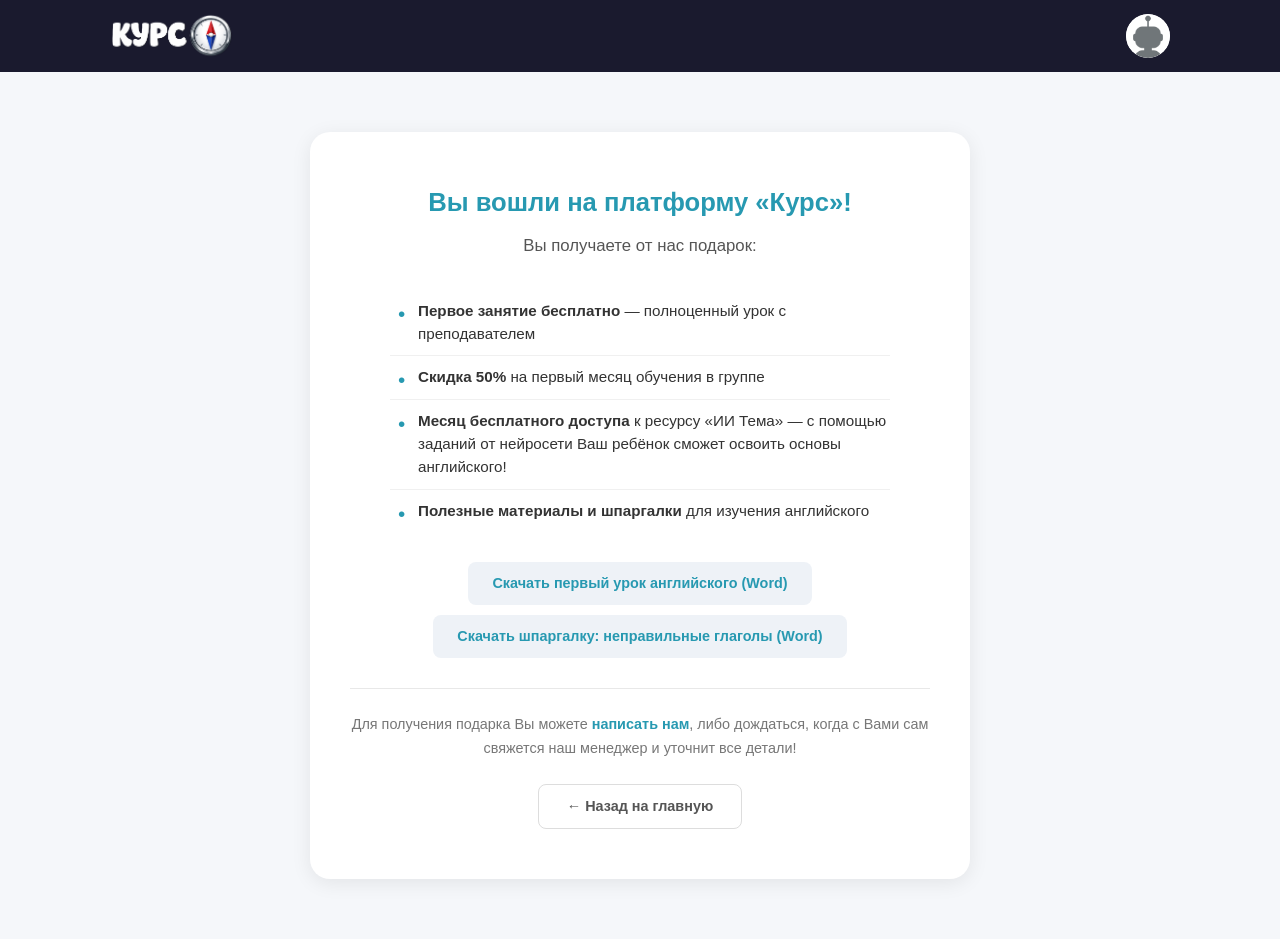
==== kurs_frontend/welcome.html @ 06e725c7 "-" ====
<!DOCTYPE html>
<html lang="ru">

<head>
  <meta charset="utf-8">
  <meta name="viewport" content="width=device-width, initial-scale=1.0">
  <title>Добро пожаловать в Курс!</title>
  <link rel="stylesheet" href="index.css">
  <style>
    .welcome {
      max-width: 700px;
      margin: 60px auto;
      padding: 0 20px;
    }

    .welcome-card {
      background: #fff;
      border-radius: 20px;
      padding: 50px 40px;
      box-shadow: 0 4px 20px rgba(0, 0, 0, 0.08);
      text-align: center;
    }

    .welcome-card h1 {
      font-size: 1.6rem;
      color: #2799b1;
      margin-bottom: 10px;
    }

    .welcome-card .greeting {
      font-size: 1.05rem;
      color: #555;
      margin-bottom: 30px;
      line-height: 1.6;
    }

    .welcome-card .greeting strong {
      color: #2799b1;
    }

    .gift-list {
      text-align: left;
      max-width: 500px;
      margin: 0 auto 30px;
      padding: 0;
      list-style: none;
    }

    .gift-list li {
      padding: 10px 0 10px 28px;
      position: relative;
      font-size: 0.95rem;
      color: #333;
      line-height: 1.5;
      border-bottom: 1px solid #f0f0f0;
    }

    .gift-list li:last-child {
      border-bottom: none;
    }

    .gift-list li::before {
      content: "•";
      position: absolute;
      left: 8px;
      color: #2799b1;
      font-size: 1.3rem;
      line-height: 1.3;
    }

    .gift-links {
      display: flex;
      flex-direction: column;
      gap: 10px;
      align-items: center;
      margin-bottom: 30px;
    }

    .gift-links a {
      display: inline-block;
      padding: 10px 24px;
      background: #eef2f7;
      border-radius: 8px;
      color: #2799b1;
      font-weight: 600;
      font-size: 0.9rem;
      text-decoration: none;
      transition: background 0.2s;
    }

    .gift-links a:hover {
      background: #dce3ed;
    }

    .gift-note {
      font-size: 0.9rem;
      color: #777;
      line-height: 1.6;
      padding-top: 24px;
      border-top: 1px solid #e8e8e8;
    }

    .gift-note a {
      color: #2799b1;
      font-weight: 600;
      text-decoration: none;
    }

    .gift-note a:hover {
      text-decoration: underline;
    }

    .phone-alert {
      background: #fff5f5;
      border: 1px solid #f44336;
      border-radius: 12px;
      padding: 24px 20px;
      margin-bottom: 30px;
      text-align: center;
    }

    .phone-alert p {
      color: #d32f2f;
      font-size: 0.95rem;
      font-weight: 600;
      margin-bottom: 16px;
      line-height: 1.5;
    }

    .phone-alert input {
      width: 100%;
      max-width: 320px;
      padding: 11px 14px;
      border: 1px solid #f44336;
      border-radius: 8px;
      font-size: 0.95rem;
      font-family: inherit;
      margin-bottom: 12px;
      outline: none;
      box-sizing: border-box;
    }

    .phone-alert input:focus {
      border-color: #d32f2f;
      box-shadow: 0 0 0 3px rgba(211, 47, 47, 0.1);
    }

    .phone-alert .btn {
      background: #f44336;
      color: #fff;
      border: none;
      padding: 11px 28px;
      border-radius: 8px;
      font-size: 0.9rem;
      font-weight: 700;
      cursor: pointer;
      font-family: inherit;
    }

    .phone-alert .btn:hover {
      background: #d32f2f;
    }

    .phone-alert .success-msg {
      color: #4caf50;
      font-weight: 600;
      font-size: 0.95rem;
    }

    .btn-back {
      display: inline-block;
      padding: 10px 28px;
      border: 1px solid #ddd;
      border-radius: 8px;
      color: #555;
      font-size: 0.9rem;
      font-weight: 600;
      text-decoration: none;
      margin-top: 24px;
      transition: all 0.2s;
      font-family: inherit;
      cursor: pointer;
    }

    .btn-back:hover {
      border-color: #2799b1;
      color: #2799b1;
    }
  </style>
</head>

<body>
  <header class="header">
    <div class="container header-inner">
      <img src="images/kurs_logo.png" alt="Курс логотип" class="logo">
      <div class="header-right">
        <div class="avatar-circle" onclick="openModal()">
          <img src="images/default_avatar.png" alt="Аватар" class="avatar-img" id="avatarImg">
        </div>
      </div>
    </div>
  </header>

  <section class="welcome">
    <div class="welcome-card">
      <h1>Вы вошли на платформу «Курс»!</h1>
      <p class="greeting">
        Вы получаете от нас подарок:
      </p>

      <ul class="gift-list">
        <li><strong>Первое занятие бесплатно</strong> — полноценный урок с преподавателем</li>
        <li><strong>Скидка 50%</strong> на первый месяц обучения в группе</li>
        <li><strong>Месяц бесплатного доступа</strong> к ресурсу «ИИ Тема» — с помощью заданий от нейросети Ваш
        ребёнок сможет освоить основы английского!</li>
        <li><strong>Полезные материалы и шпаргалки</strong> для изучения английского</li>
      </ul>

      <div class="gift-links">
        <a href="/docs/first-lesson/" download>Скачать первый урок английского (Word)</a>
        <a href="/docs/irregular-verbs/" download>Скачать шпаргалку: неправильные глаголы (Word)</a>
      </div>

      <div id="phoneAlert" class="phone-alert" style="display:none;">
        <p>В аккаунте Яндекса не указан номер телефона.<br>Отправьте нам Ваш номер телефона, чтобы мы смогли с вами
          связаться:</p>
        <input type="tel" id="phoneInput" placeholder="+7 (___) ___-__-__">
        <button class="btn" id="phoneSubmitBtn" onclick="savePhone()">Отправить</button>
        <div id="phoneSuccess" style="display:none;" class="success-msg">✓ Спасибо! Номер сохранён.</div>
      </div>

      <div class="gift-note">
        Для получения подарка Вы можете <a href="https://t.me/ivanov_pete" target="_blank">написать нам</a>,
        либо дождаться, когда с Вами сам свяжется наш менеджер и уточнит все детали!
      </div>
      <a href="/" class="btn-back">← Назад на главную</a>
    </div>
  </section>

  <div id="modal" class="modal-overlay">
    <div class="modal modal-auth">
      <button class="modal-close" onclick="closeModal()">&times;</button>
      <div class="modal-body">
        <p class="modal-title">Чтобы получить бесплатное занятие, полезные материалы и специальное предложение, войдите в свой аккаунт!</p>
        <div class="auth-buttons">
          <button class="btn btn-auth active" id="btnLoginTab" onclick="switchAuthTab('login')">Вход</button>
          <button class="btn btn-auth" id="btnRegisterTab" onclick="switchAuthTab('register')">Регистрация</button>
        </div>
        <div id="loginForm" class="auth-form">
          <label for="loginEmail">Логин</label>
          <input type="text" id="loginEmail" placeholder="Введите логин" autocomplete="username">
          <label for="loginPassword">Пароль</label>
          <input type="password" id="loginPassword" placeholder="Введите пароль" autocomplete="current-password">
          <button class="btn btn-login" id="loginSubmitBtn" disabled>Войти</button>
          <button class="btn btn-yandex" onclick="window.location.href='/api/yandex-auth/?mode=login'">Вход через Яндекс</button>
        </div>
        <div id="registerForm" class="auth-form" style="display:none;">
          <button class="btn btn-yandex" onclick="window.location.href='/api/yandex-auth/?mode=register'">Регистрация через Яндекс</button>
        </div>
      </div>
    </div>
  </div>

  <script>
    function openModal() { document.getElementById('modal').classList.add('open'); }
    function closeModal() { document.getElementById('modal').classList.remove('open'); }
    document.getElementById('modal').addEventListener('click', function(e) { if (e.target === this) closeModal(); });

    function switchAuthTab(tab) {
      document.getElementById('btnLoginTab').classList.toggle('active', tab === 'login');
      document.getElementById('btnRegisterTab').classList.toggle('active', tab === 'register');
      document.getElementById('loginForm').style.display = tab === 'login' ? 'block' : 'none';
      document.getElementById('registerForm').style.display = tab === 'register' ? 'block' : 'none';
    }

    fetch('/api/user/info/', { credentials: 'include' })
      .then(function(r) { return r.json(); })
      .then(function(data) {
        if (data.authenticated && data.avatar_url) {
          document.getElementById('avatarImg').src = data.avatar_url;
        }
        if (!data.phone) {
          document.getElementById('phoneAlert').style.display = 'block';
        }
      })
      .catch(function(e) { console.error('Ошибка загрузки профиля:', e); });

    function savePhone() {
      var phone = document.getElementById('phoneInput').value.trim();
      if (!phone) { alert('Пожалуйста, введите номер телефона'); return; }
      
      fetch('/api/user/phone/', {
        method: 'POST',
        headers: { 'Content-Type': 'application/json' },
        body: JSON.stringify({ phone: phone }),
        credentials: 'include'
      })
      .then(function(r) {
        if (r.ok) {
          document.getElementById('phoneAlert').querySelector('p').style.display = 'none';
          document.getElementById('phoneInput').style.display = 'none';
          document.getElementById('phoneSubmitBtn').style.display = 'none';
          document.getElementById('phoneSuccess').style.display = 'block';
        } else {
          alert('Ошибка сохранения. Попробуйте ещё раз.');
        }
      })
      .catch(function() { alert('Ошибка соединения.'); });
    }
  </script>
</body>

</html>
---- kurs_frontend/index.css ----
/* ===========================================
   RESET & BASE
   =========================================== */
*,
*::before,
*::after {
  box-sizing: border-box;
  margin: 0;
  padding: 0;
}

html {
  font-size: 16px;
  scroll-behavior: smooth;
}

body {
  font-family: -apple-system, BlinkMacSystemFont, 'Segoe UI', Roboto, Oxygen, Ubuntu, Cantarell, sans-serif;
  line-height: 1.6;
  color: #222;
  background: #f5f7fa;
}

img {
  max-width: 100%;
  height: auto;
}

a {
  color: inherit;
  text-decoration: none;
}

/* ===========================================
   CONTAINER
   =========================================== */
.container {
  max-width: 1100px;
  margin: 0 auto;
  padding: 0 20px;
}

/* ===========================================
   HEADER
   =========================================== */
.header {
  background: #1a1a2e;
  padding: 12px 0;
}

.header-inner {
  display: flex;
  align-items: center;
  justify-content: space-between;
}

.header-right {
  display: flex;
  align-items: center;
}

.avatar-circle {
  width: 44px;
  height: 44px;
  border-radius: 50%;
  overflow: hidden;
  background: #fff;
  display: flex;
  align-items: center;
  justify-content: center;
  flex-shrink: 0;
}

.avatar-img {
  width: 100%;
  height: 100%;
  object-fit: cover;
  border-radius: 50%;
}

.logo {
  height: 48px;
  width: auto;
}

/* ===========================================
   HERO
   =========================================== */
.hero {
  background: linear-gradient(135deg, #1a1a2e 0%, #16213e 50%, #0f3460 100%);
  color: #fff;
  padding: 80px 0 60px;
  min-height: 500px;
  display: flex;
  align-items: center;
}

.hero-grid {
  display: grid;
  grid-template-columns: 1.2fr 1fr;
  gap: 40px;
  align-items: center;
}

.hero-text h1 {
  font-size: 2.8rem;
  font-weight: 800;
  line-height: 1.2;
  margin-bottom: 20px;
  color: #fff;
}

.hero-subtitle {
  font-size: 1.15rem;
  line-height: 1.7;
  color: rgba(255, 255, 255, 0.85);
  margin-bottom: 32px;
}

.hero-buttons {
  display: flex;
  flex-direction: column;
  gap: 12px;
  max-width: 380px;
}

.hero-image {
  display: flex;
  justify-content: center;
  align-items: center;
}

.hero-image-round {
  width: 280px;
  height: 280px;
  border-radius: 50%;
  object-fit: cover;
  box-shadow: 0 8px 30px rgba(0, 0, 0, 0.3);
}

/* ===========================================
   BUTTONS
   =========================================== */
.btn {
  display: inline-block;
  padding: 14px 28px;
  border: none;
  border-radius: 10px;
  font-size: 0.95rem;
  font-weight: 700;
  cursor: pointer;
  text-align: center;
  transition: all 0.2s;
  font-family: inherit;
  line-height: 1.3;
}

.btn-primary {
  background: #2799b1;
  color: #fff;
}

.btn-primary:hover {
  background: #1f7f94;
  transform: translateY(-1px);
  box-shadow: 0 4px 12px rgba(39, 153, 177, 0.3);
}

.btn-secondary {
  background: transparent;
  color: #fff;
  border: 2px solid rgba(255, 255, 255, 0.4);
}

.btn-secondary:hover {
  border-color: #2799b1;
  background: rgba(39, 153, 177, 0.1);
}

.btn-ghost {
  background: transparent;
  color: #555;
  border: 1px solid #ddd;
  padding: 10px 20px;
  font-size: 0.9rem;
}

.btn-ghost:hover {
  border-color: #2799b1;
  color: #2799b1;
}

.btn-cancel {
  background: #e0e0e0;
  color: #333;
}

.btn-cancel:hover {
  background: #ccc;
}

/* ===========================================
   BANNER
   =========================================== */
.banner {
  padding: 50px 0;
}

.banner-card {
  background: linear-gradient(135deg, #2799b1, #d5e76c);
  border-radius: 16px;
  padding: 40px 30px;
  text-align: center;
}

.banner-card h2 {
  font-size: 1.5rem;
  font-weight: 700;
  color: #fff;
  line-height: 1.4;
}

/* ===========================================
   SECTIONS
   =========================================== */
.section {
  padding: 60px 0;
}

/* ===========================================
   CARD
   =========================================== */
.card {
  border-radius: 16px;
  overflow: hidden;
}

.card-accent {
  background: linear-gradient(135deg, #2799b1, #d5e76c);
  color: #fff;
}

.card-body {
  padding: 50px 40px;
  text-align: center;
}

.card-body h3 {
  font-size: 1.6rem;
  font-weight: 700;
  margin-bottom: 12px;
}

.card-body p {
  font-size: 1.1rem;
  margin-bottom: 28px;
  opacity: 0.95;
}

.card-body .btn {
  background: #fff;
  color: #2799b1;
}

.card-body .btn:hover {
  background: #f0f0f0;
  transform: translateY(-1px);
  box-shadow: 0 4px 12px rgba(0, 0, 0, 0.15);
}

/* ===========================================
   FEATURES GRID
   =========================================== */
.features-grid {
  display: grid;
  grid-template-columns: repeat(3, 1fr);
  gap: 30px;
}

.feature-card {
  background: #eef2f7;
  border-radius: 16px;
  padding: 35px 25px 30px;
  text-align: center;
  box-shadow: 0 2px 12px rgba(0, 0, 0, 0.06);
  display: flex;
  flex-direction: column;
  align-items: center;
}

.feature-img {
  font-size: 48px;
  margin-bottom: 15px;
  width: 80px;
  height: 80px;
  background: #dce3ed;
  border-radius: 50%;
  display: flex;
  align-items: center;
  justify-content: center;
}

.feature-card h4 {
  font-size: 1.2rem;
  font-weight: 700;
  margin-bottom: 10px;
}

.feature-card p {
  font-size: 0.95rem;
  color: #555;
  margin-bottom: 20px;
  flex-grow: 1;
}

.feature-card .btn {
  margin-top: auto;
  font-size: 0.85rem;
  padding: 12px 24px;
}

/* ===========================================
   COMFORT GRID
   =========================================== */
.comfort-grid {
  display: grid;
  grid-template-columns: 1fr 1fr 1fr;
  gap: 30px;
}

.comfort-item {
  padding: 30px;
  border-radius: 16px;
  background: #eef2f7;
  box-shadow: 0 2px 12px rgba(0, 0, 0, 0.04);
}

.comfort-item h4 {
  font-size: 1.2rem;
  font-weight: 700;
  margin-bottom: 10px;
}

.comfort-item p {
  font-size: 0.95rem;
  color: #555;
}

.comfort-item .icon {
  font-size: 32px;
  margin-bottom: 12px;
}

.comfort-item-accent {
  background: linear-gradient(135deg, #2799b1, #d5e76c);
  color: #fff;
}

.comfort-item-accent p {
  color: #fff;
  opacity: 0.95;
}

.comfort-accent-content {
  display: flex;
  align-items: center;
  justify-content: center;
  min-height: 80px;
}

/* ===========================================
   FOOTER
   =========================================== */
.footer {
  background: #1a1a2e;
  color: #ccc;
  padding: 50px 0 40px;
  text-align: center;
}

.footer-inner {
  display: flex;
  flex-direction: column;
  align-items: center;
  gap: 16px;
}

.footer-logo {
  height: 40px;
  margin-bottom: 8px;
}

.footer-links {
  display: flex;
  flex-wrap: wrap;
  justify-content: center;
  gap: 20px;
}

.footer-links a {
  color: #aaa;
  font-size: 0.9rem;
  transition: color 0.2s;
}

.footer-links a:hover {
  color: #2799b1;
}

.footer-info {
  font-size: 0.85rem;
  color: #888;
  max-width: 600px;
  line-height: 1.5;
}

.footer-copyright {
  font-size: 0.85rem;
  color: #666;
  margin-top: 8px;
}

/* ===========================================
   MODAL OVERLAY
   =========================================== */
.modal-overlay {
  display: none;
  position: fixed;
  top: 0;
  left: 0;
  width: 100%;
  height: 100%;
  background: rgba(0, 0, 0, 0.5);
  z-index: 1000;
  overflow-y: auto;
  padding: 20px;
}

.modal-overlay.open {
  display: flex;
  align-items: center;
  justify-content: center;
}

.modal {
  background: #fff;
  border-radius: 20px;
  width: 100%;
  max-width: 500px;
  position: relative;
  box-shadow: 0 10px 40px rgba(0, 0, 0, 0.2);
  margin: auto;
}

.modal-test {
  max-width: 600px;
}

.modal-close {
  position: absolute;
  top: 12px;
  right: 16px;
  background: none;
  border: none;
  font-size: 28px;
  cursor: pointer;
  color: #999;
  padding: 0;
  line-height: 1;
  width: 36px;
  height: 36px;
  display: flex;
  align-items: center;
  justify-content: center;
  border-radius: 50%;
  z-index: 10;
  transition: background 0.2s;
}

.modal-close:hover {
  background: #f0f0f0;
  color: #333;
}

.modal-body {
  padding: 40px 30px 30px;
}

.modal-title {
  font-size: 1.1rem;
  margin-bottom: 24px;
  text-align: center;
  line-height: 1.5;
}

.modal-body label {
  display: block;
  font-weight: 600;
  margin-bottom: 6px;
  font-size: 0.95rem;
}

.required {
  color: #e74c3c;
}

.modal-body input[type="tel"] {
  width: 100%;
  padding: 14px;
  border: 1px solid #ddd;
  border-radius: 10px;
  font-size: 1rem;
  font-family: inherit;
  margin-bottom: 20px;
  outline: none;
  transition: border-color 0.2s;
}

.modal-body input[type="tel"]:focus {
  border-color: #2799b1;
  box-shadow: 0 0 0 3px rgba(39, 153, 177, 0.1);
}

.modal-buttons {
  text-align: center;
  display: flex;
  gap: 10px;
  justify-content: center;
}

.modal-buttons .btn {
  min-width: 120px;
}

/* ===========================================
   TEST STYLES
   =========================================== */
.test-question {
  padding: 10px 0;
}

.test-progress {
  font-size: 0.9rem;
  color: #2799b1;
  font-weight: 700;
  margin-bottom: 16px;
  text-transform: uppercase;
  letter-spacing: 1px;
}

.test-q-text {
  font-size: 1.1rem;
  font-weight: 600;
  margin-bottom: 20px;
  line-height: 1.5;
}

.test-option {
  display: block;
  padding: 12px 16px;
  margin-bottom: 8px;
  border: 1px solid #e0e0e0;
  border-radius: 10px;
  cursor: pointer;
  transition: all 0.2s;
  font-size: 0.95rem;
}

.test-option:hover {
  border-color: #2799b1;
  background: #f0f8fa;
}

.test-option input[type="radio"] {
  margin-right: 12px;
  accent-color: #2799b1;
}

.test-option:has(input:checked) {
  border-color: #2799b1;
  background: #e8f4f8;
}

.test-nav {
  display: flex;
  gap: 10px;
  margin-top: 24px;
  flex-wrap: wrap;
}

.test-result {
  text-align: center;
  padding: 10px 0;
}

.test-result h3 {
  color: #2799b1;
  margin-bottom: 20px;
  font-size: 1.4rem;
}

.result-stats p {
  font-size: 1.05rem;
  margin: 8px 0;
}

.result-level {
  margin: 20px 0;
  padding: 16px;
  border-radius: 12px;
  font-size: 1.1rem;
}

/* ===========================================
   RESPONSIVE
   =========================================== */
@media (max-width: 768px) {
  .hero-grid {
    grid-template-columns: 1fr;
    text-align: center;
  }

  .hero-text h1 {
    font-size: 2rem;
  }

  .hero-buttons {
    margin: 0 auto;
  }

  .hero-image-round {
    width: 200px;
    height: 200px;
  }

  .features-grid {
    grid-template-columns: 1fr;
  }

  .comfort-grid {
    grid-template-columns: 1fr;
  }

  .hero {
    padding: 60px 0 50px;
    min-height: auto;
  }

  .banner-card {
    padding: 30px 20px;
  }

  .banner-card h2 {
    font-size: 1.2rem;
  }

  .card-body {
    padding: 35px 20px;
  }

  .card-body h3 {
    font-size: 1.3rem;
  }

  .footer-links {
    flex-direction: column;
    gap: 10px;
  }
}

@media (max-width: 480px) {
  .hero-text h1 {
    font-size: 1.6rem;
  }

  .hero-subtitle {
    font-size: 1rem;
  }

  .hero-image-round {
    width: 150px;
    height: 150px;
  }

  .btn {
    padding: 12px 20px;
    font-size: 0.85rem;
  }

  .modal-body {
    padding: 30px 20px 20px;
  }

  .test-q-text {
    font-size: 1rem;
  }

}

/* ===========================================
   MODAL EXTRA (Telegram block)
   =========================================== */
.modal-extra {
  margin-top: 28px;
  padding-top: 24px;
  border-top: 1px solid #e0e0e0;
  text-align: center;
}

.modal-extra-text {
  font-size: 1.1rem;
  color: #555;
  margin-bottom: 14px;
  line-height: 1.5;
}

.btn-tg {
  display: inline-block;
  padding: 12px 28px;
  border: none;
  border-radius: 10px;
  font-size: 0.9rem;
  font-weight: 700;
  cursor: pointer;
  text-align: center;
  transition: all 0.2s;
  font-family: inherit;
  line-height: 1.3;
  background: #2799b1;
  color: #fff;
  text-decoration: none;
}

.btn-tg:hover {
  background: #1f7f94;
  transform: translateY(-1px);
  box-shadow: 0 4px 12px rgba(39, 153, 177, 0.3);
}

/* ===========================================
   URGENCY MODAL (timer)
   =========================================== */
.modal-urgency {
  max-width: 480px;
  position: relative;
}

.modal-urgency-header {
  position: relative;
  padding: 0;
  overflow: hidden;
  border-radius: 0;
}

.urgency-timer-bar {
  width: 100%;
  height: 6px;
  background: #4caf50;
  transition: width 0.05s linear, background 0.3s;
}

.urgency-subtitle {
  font-size: 1.1rem;
  margin-top: -12px;
  margin-bottom: 24px;
  text-align: center;
  line-height: 1.5;
  color: #555;
}

.modal-urgency .modal-body {
  position: relative;
}

.urgency-close {
  position: absolute;
  top: 10px;
  right: 12px;
  z-index: 30;
  background: rgba(255, 255, 255, 0.95);
  border: none;
  font-size: 28px;
  cursor: pointer;
  color: #555;
  padding: 0;
  line-height: 1;
  width: 36px;
  height: 36px;
  display: flex;
  align-items: center;
  justify-content: center;
  border-radius: 50%;
  transition: background 0.2s, color 0.2s;
}

.urgency-close:hover {
  background: #fff;
  color: #333;
}

/* ===========================================
   MODAL AUTH (Вход / Регистрация)
   =========================================== */
.modal-auth {
  max-width: 480px;
}

.modal-auth .modal-title {
  font-size: 0.95rem;
  margin-bottom: 20px;
  color: #444;
}

.auth-buttons {
  display: flex;
  gap: 10px;
  justify-content: center;
  margin-bottom: 18px;
  padding-bottom: 18px;
  border-bottom: 1px solid #e0e0e0;
}

.btn-auth {
  flex: 1;
  padding: 11px 16px;
  border: 1px solid #2799b1;
  border-radius: 8px;
  background: transparent;
  color: #2799b1;
  font-size: 0.88rem;
  font-weight: 600;
  cursor: pointer;
  font-family: inherit;
  transition: all 0.2s;
  text-align: center;
  letter-spacing: 0.02em;
}

.btn-auth.active {
  background: #2799b1;
  color: #fff;
}

.auth-form {
  margin-bottom: 18px;
  min-height: 270px;
}

.auth-form label {
  display: block;
  font-weight: 600;
  font-size: 0.82rem;
  margin-bottom: 4px;
  color: #555;
}

.auth-form input {
  width: 100%;
  padding: 10px 12px;
  border: 1px solid #ddd;
  border-radius: 8px;
  font-size: 0.88rem;
  font-family: inherit;
  margin-bottom: 14px;
  outline: none;
  transition: border-color 0.2s;
  box-sizing: border-box;
}

.auth-form input:focus {
  border-color: #2799b1;
  box-shadow: 0 0 0 3px rgba(39, 153, 177, 0.08);
}

.btn-login {
  display: block;
  width: 100%;
  padding: 11px 16px;
  border: none;
  border-radius: 8px;
  font-size: 0.88rem;
  font-weight: 600;
  cursor: pointer;
  font-family: inherit;
  transition: all 0.2s;
  text-align: center;
  background: #c0c0c0;
  color: #fff;
  pointer-events: none;
}

.btn-login:not(:disabled) {
  background: #2799b1;
  color: #fff;
  pointer-events: auto;
}

.btn-login:not(:disabled):hover {
  background: #1f7f94;
  transform: translateY(-1px);
  box-shadow: 0 4px 12px rgba(39, 153, 177, 0.3);
}

.auth-form .btn-yandex {
  margin-top: 14px;
}

.btn-yandex {
  display: flex;
  align-items: center;
  justify-content: center;
  gap: 8px;
  width: 100%;
  padding: 11px 18px;
  border: 1px solid #d32f2f;
  border-radius: 8px;
  background: #fff5f5;
  color: #d32f2f;
  font-size: 0.88rem;
  font-weight: 600;
  cursor: pointer;
  font-family: inherit;
  transition: all 0.2s;
  text-align: center;
  letter-spacing: 0.02em;
}

.btn-yandex:hover {
  background: #ffeaea;
  transform: translateY(-1px);
  box-shadow: 0 4px 12px rgba(211, 47, 47, 0.15);
}

.yandex-icon {
  flex-shrink: 0;
}

/* ===========================================
   COOKIE BANNER — удалён (метрика всегда активна)
   =========================================== */
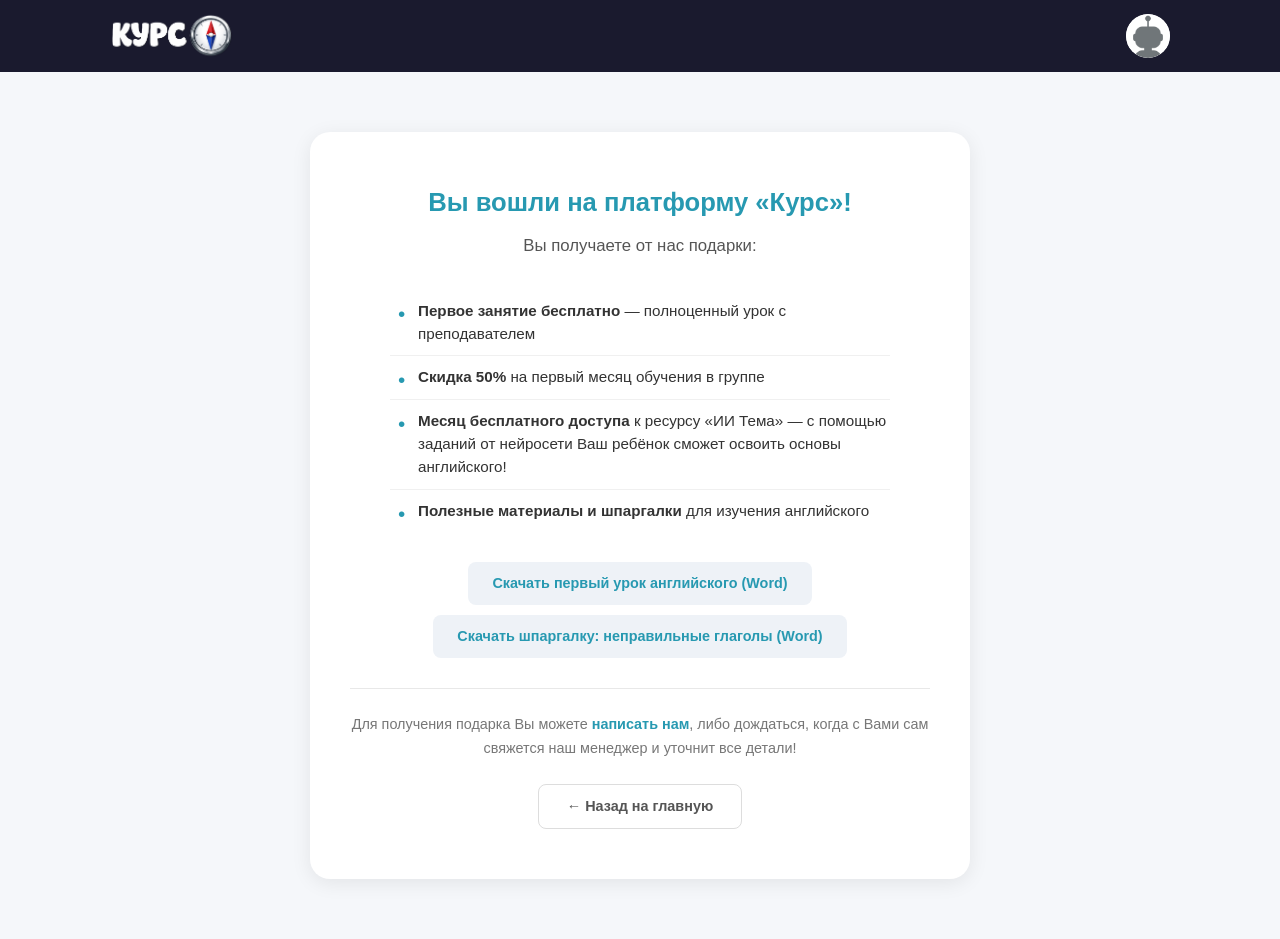
==== commit 8e8c36ee: "-" ====
--- a/kurs_frontend/welcome.html
+++ b/kurs_frontend/welcome.html
@@ -205,7 +205,7 @@
     <div class="welcome-card">
       <h1>Вы вошли на платформу «Курс»!</h1>
       <p class="greeting">
-        Вы получаете от нас подарок:
+        Вы получаете от нас подарки:
       </p>
 
       <ul class="gift-list">
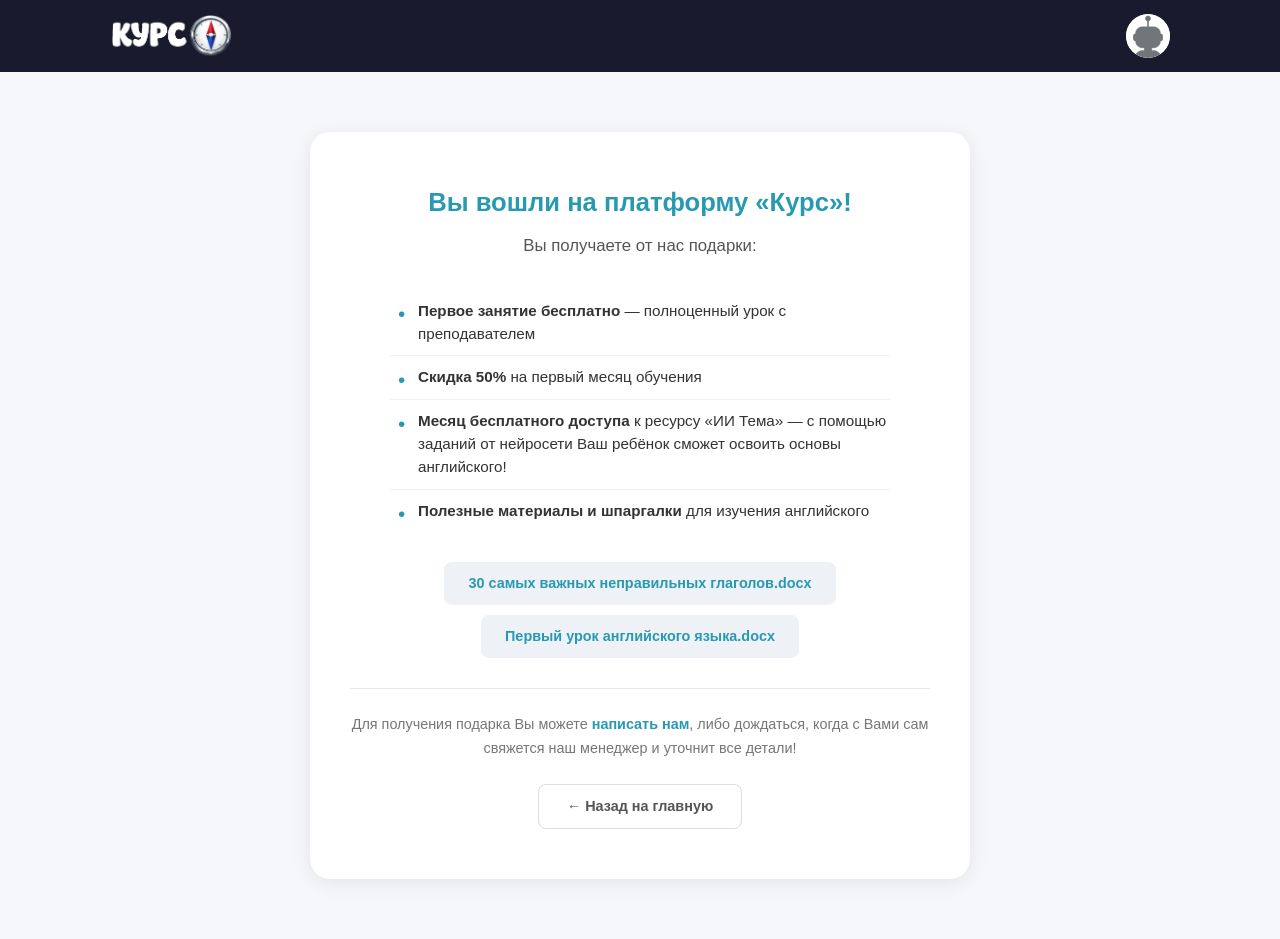
==== commit 77d96f2f: "-" ====
--- a/kurs_frontend/welcome.html
+++ b/kurs_frontend/welcome.html
@@ -210,15 +210,15 @@
 
       <ul class="gift-list">
         <li><strong>Первое занятие бесплатно</strong> — полноценный урок с преподавателем</li>
-        <li><strong>Скидка 50%</strong> на первый месяц обучения в группе</li>
+        <li><strong>Скидка 50%</strong> на первый месяц обучения</li>
         <li><strong>Месяц бесплатного доступа</strong> к ресурсу «ИИ Тема» — с помощью заданий от нейросети Ваш
         ребёнок сможет освоить основы английского!</li>
         <li><strong>Полезные материалы и шпаргалки</strong> для изучения английского</li>
       </ul>
 
       <div class="gift-links">
-        <a href="/docs/first-lesson/" download>Скачать первый урок английского (Word)</a>
-        <a href="/docs/irregular-verbs/" download>Скачать шпаргалку: неправильные глаголы (Word)</a>
+        <a href="/docs/first-lesson/" download>30 самых важных неправильных глаголов.docx</a>
+        <a href="/docs/irregular-verbs/" download>Первый урок английского языка.docx</a>
       </div>
 
       <div id="phoneAlert" class="phone-alert" style="display:none;">
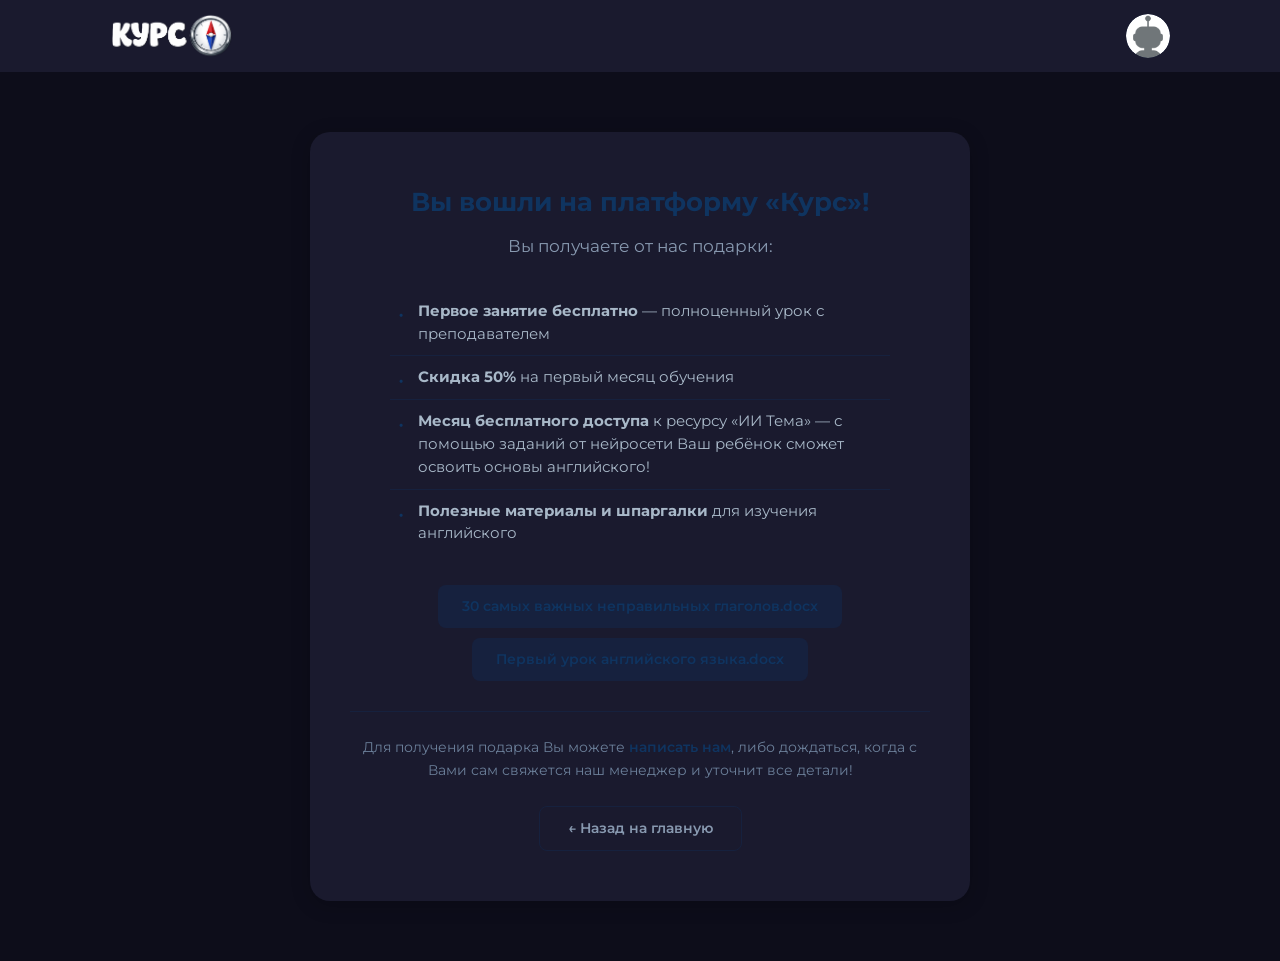
==== commit 915863d0: "-" ====
--- a/kurs_frontend/welcome.html
+++ b/kurs_frontend/welcome.html
@@ -2,9 +2,29 @@
 <html lang="ru">
 
 <head>
+
+  <!-- Yandex.Metrika counter -->
+  <script type="text/javascript">
+    (function (m, e, t, r, i, k, a) {
+      m[i] = m[i] || function () { (m[i].a = m[i].a || []).push(arguments) };
+      m[i].l = 1 * new Date();
+      for (var j = 0; j < document.scripts.length; j++) { if (document.scripts[j].src === r) { return; } }
+      k = e.createElement(t), a = e.getElementsByTagName(t)[0], k.async = 1, k.src = r, a.parentNode.insertBefore(k, a)
+    })(window, document, "script", "https://mc.yandex.ru/metrika/tag.js?id=108667371", "ym");
+    // Metrika init — всегда активна
+  </script>
+  <noscript>
+    <div><img src="https://mc.yandex.ru/watch/108667371" style="position:absolute; left:-9999px;" alt="" /></div>
+  </noscript>
+  <!-- /Yandex.Metrika counter -->
+
   <meta charset="utf-8">
   <meta name="viewport" content="width=device-width, initial-scale=1.0">
   <title>Добро пожаловать в Курс!</title>
+  <link rel="preconnect" href="https://fonts.googleapis.com">
+  <link rel="preconnect" href="https://fonts.gstatic.com" crossorigin>
+  <link href="https://fonts.googleapis.com/css2?family=Montserrat:wght@400;500;600;700;800;900&display=swap"
+    rel="stylesheet">
   <link rel="stylesheet" href="index.css">
   <style>
     .welcome {
@@ -14,28 +34,28 @@
     }
 
     .welcome-card {
-      background: #fff;
+      background: #1a1a2e;
       border-radius: 20px;
       padding: 50px 40px;
-      box-shadow: 0 4px 20px rgba(0, 0, 0, 0.08);
+      box-shadow: 0 4px 20px rgba(0, 0, 0, 0.2);
       text-align: center;
     }
 
     .welcome-card h1 {
       font-size: 1.6rem;
-      color: #2799b1;
+      color: #0f3460;
       margin-bottom: 10px;
     }
 
     .welcome-card .greeting {
       font-size: 1.05rem;
-      color: #555;
+      color: #8899b0;
       margin-bottom: 30px;
       line-height: 1.6;
     }
 
     .welcome-card .greeting strong {
-      color: #2799b1;
+      color: #0f3460;
     }
 
     .gift-list {
@@ -50,9 +70,9 @@
       padding: 10px 0 10px 28px;
       position: relative;
       font-size: 0.95rem;
-      color: #333;
+      color: #a8b8c8;
       line-height: 1.5;
-      border-bottom: 1px solid #f0f0f0;
+      border-bottom: 1px solid #16213e;
     }
 
     .gift-list li:last-child {
@@ -63,7 +83,7 @@
       content: "•";
       position: absolute;
       left: 8px;
-      color: #2799b1;
+      color: #0f3460;
       font-size: 1.3rem;
       line-height: 1.3;
     }
@@ -79,9 +99,9 @@
     .gift-links a {
       display: inline-block;
       padding: 10px 24px;
-      background: #eef2f7;
+      background: #16213e;
       border-radius: 8px;
-      color: #2799b1;
+      color: #0f3460;
       font-weight: 600;
       font-size: 0.9rem;
       text-decoration: none;
@@ -89,19 +109,19 @@
     }
 
     .gift-links a:hover {
-      background: #dce3ed;
+      background: #16213e;
     }
 
     .gift-note {
       font-size: 0.9rem;
-      color: #777;
+      color: #6b7f99;
       line-height: 1.6;
       padding-top: 24px;
-      border-top: 1px solid #e8e8e8;
+      border-top: 1px solid #16213e;
     }
 
     .gift-note a {
-      color: #2799b1;
+      color: #0f3460;
       font-weight: 600;
       text-decoration: none;
     }
@@ -111,8 +131,8 @@
     }
 
     .phone-alert {
-      background: #fff5f5;
-      border: 1px solid #f44336;
+      background: #16213e;
+      border: 1px solid #0f3460;
       border-radius: 12px;
       padding: 24px 20px;
       margin-bottom: 30px;
@@ -120,7 +140,7 @@
     }
 
     .phone-alert p {
-      color: #d32f2f;
+      color: #0f3460;
       font-size: 0.95rem;
       font-weight: 600;
       margin-bottom: 16px;
@@ -131,22 +151,24 @@
       width: 100%;
       max-width: 320px;
       padding: 11px 14px;
-      border: 1px solid #f44336;
+      border: 1px solid #0f3460;
       border-radius: 8px;
       font-size: 0.95rem;
       font-family: inherit;
       margin-bottom: 12px;
       outline: none;
       box-sizing: border-box;
+      background: #16213e;
+      color: #c8d6e5;
     }
 
     .phone-alert input:focus {
-      border-color: #d32f2f;
-      box-shadow: 0 0 0 3px rgba(211, 47, 47, 0.1);
+      border-color: #0f3460;
+      box-shadow: 0 0 0 3px rgba(15, 52, 96, 0.15);
     }
 
     .phone-alert .btn {
-      background: #f44336;
+      background: #0f3460;
       color: #fff;
       border: none;
       padding: 11px 28px;
@@ -158,11 +180,11 @@
     }
 
     .phone-alert .btn:hover {
-      background: #d32f2f;
+      background: #1a1a2e;
     }
 
     .phone-alert .success-msg {
-      color: #4caf50;
+      color: #0f3460;
       font-weight: 600;
       font-size: 0.95rem;
     }
@@ -170,9 +192,9 @@
     .btn-back {
       display: inline-block;
       padding: 10px 28px;
-      border: 1px solid #ddd;
+      border: 1px solid #16213e;
       border-radius: 8px;
-      color: #555;
+      color: #8899b0;
       font-size: 0.9rem;
       font-weight: 600;
       text-decoration: none;
@@ -183,8 +205,8 @@
     }
 
     .btn-back:hover {
-      border-color: #2799b1;
-      color: #2799b1;
+      border-color: #0f3460;
+      color: #0f3460;
     }
   </style>
 </head>
@@ -194,7 +216,7 @@
     <div class="container header-inner">
       <img src="images/kurs_logo.png" alt="Курс логотип" class="logo">
       <div class="header-right">
-        <div class="avatar-circle" onclick="openModal()">
+        <div class="avatar-circle">
           <img src="images/default_avatar.png" alt="Аватар" class="avatar-img" id="avatarImg">
         </div>
       </div>
@@ -212,7 +234,7 @@
         <li><strong>Первое занятие бесплатно</strong> — полноценный урок с преподавателем</li>
         <li><strong>Скидка 50%</strong> на первый месяц обучения</li>
         <li><strong>Месяц бесплатного доступа</strong> к ресурсу «ИИ Тема» — с помощью заданий от нейросети Ваш
-        ребёнок сможет освоить основы английского!</li>
+          ребёнок сможет освоить основы английского!</li>
         <li><strong>Полезные материалы и шпаргалки</strong> для изучения английского</li>
       </ul>
 
@@ -241,7 +263,8 @@
     <div class="modal modal-auth">
       <button class="modal-close" onclick="closeModal()">&times;</button>
       <div class="modal-body">
-        <p class="modal-title">Чтобы получить бесплатное занятие, полезные материалы и специальное предложение, войдите в свой аккаунт!</p>
+        <p class="modal-title">Чтобы получить бесплатное занятие, полезные материалы и специальное предложение, войдите
+          в свой аккаунт!</p>
         <div class="auth-buttons">
           <button class="btn btn-auth active" id="btnLoginTab" onclick="switchAuthTab('login')">Вход</button>
           <button class="btn btn-auth" id="btnRegisterTab" onclick="switchAuthTab('register')">Регистрация</button>
@@ -252,10 +275,12 @@
           <label for="loginPassword">Пароль</label>
           <input type="password" id="loginPassword" placeholder="Введите пароль" autocomplete="current-password">
           <button class="btn btn-login" id="loginSubmitBtn" disabled>Войти</button>
-          <button class="btn btn-yandex" onclick="window.location.href='/api/yandex-auth/?mode=login'">Вход через Яндекс</button>
+          <button class="btn btn-yandex" onclick="window.location.href='/api/yandex-auth/?mode=login'">Вход через
+            Яндекс</button>
         </div>
         <div id="registerForm" class="auth-form" style="display:none;">
-          <button class="btn btn-yandex" onclick="window.location.href='/api/yandex-auth/?mode=register'">Регистрация через Яндекс</button>
+          <button class="btn btn-yandex" onclick="window.location.href='/api/yandex-auth/?mode=register'">Регистрация
+            через Яндекс</button>
         </div>
       </div>
     </div>
@@ -264,7 +289,7 @@
   <script>
     function openModal() { document.getElementById('modal').classList.add('open'); }
     function closeModal() { document.getElementById('modal').classList.remove('open'); }
-    document.getElementById('modal').addEventListener('click', function(e) { if (e.target === this) closeModal(); });
+    document.getElementById('modal').addEventListener('click', function (e) { if (e.target === this) closeModal(); });
 
     function switchAuthTab(tab) {
       document.getElementById('btnLoginTab').classList.toggle('active', tab === 'login');
@@ -274,8 +299,8 @@
     }
 
     fetch('/api/user/info/', { credentials: 'include' })
-      .then(function(r) { return r.json(); })
-      .then(function(data) {
+      .then(function (r) { return r.json(); })
+      .then(function (data) {
         if (data.authenticated && data.avatar_url) {
           document.getElementById('avatarImg').src = data.avatar_url;
         }
@@ -283,29 +308,29 @@
           document.getElementById('phoneAlert').style.display = 'block';
         }
       })
-      .catch(function(e) { console.error('Ошибка загрузки профиля:', e); });
+      .catch(function (e) { console.error('Ошибка загрузки профиля:', e); });
 
     function savePhone() {
       var phone = document.getElementById('phoneInput').value.trim();
       if (!phone) { alert('Пожалуйста, введите номер телефона'); return; }
-      
+
       fetch('/api/user/phone/', {
         method: 'POST',
         headers: { 'Content-Type': 'application/json' },
         body: JSON.stringify({ phone: phone }),
         credentials: 'include'
       })
-      .then(function(r) {
-        if (r.ok) {
-          document.getElementById('phoneAlert').querySelector('p').style.display = 'none';
-          document.getElementById('phoneInput').style.display = 'none';
-          document.getElementById('phoneSubmitBtn').style.display = 'none';
-          document.getElementById('phoneSuccess').style.display = 'block';
-        } else {
-          alert('Ошибка сохранения. Попробуйте ещё раз.');
-        }
-      })
-      .catch(function() { alert('Ошибка соединения.'); });
+        .then(function (r) {
+          if (r.ok) {
+            document.getElementById('phoneAlert').querySelector('p').style.display = 'none';
+            document.getElementById('phoneInput').style.display = 'none';
+            document.getElementById('phoneSubmitBtn').style.display = 'none';
+            document.getElementById('phoneSuccess').style.display = 'block';
+          } else {
+            alert('Ошибка сохранения. Попробуйте ещё раз.');
+          }
+        })
+        .catch(function () { alert('Ошибка соединения.'); });
     }
   </script>
 </body>
--- a/kurs_frontend/index.css
+++ b/kurs_frontend/index.css
@@ -15,10 +15,10 @@
 }
 
 body {
-  font-family: -apple-system, BlinkMacSystemFont, 'Segoe UI', Roboto, Oxygen, Ubuntu, Cantarell, sans-serif;
+  font-family: 'Montserrat', -apple-system, BlinkMacSystemFont, 'Segoe UI', Roboto, Oxygen, Ubuntu, Cantarell, sans-serif;
   line-height: 1.6;
-  color: #222;
-  background: #f5f7fa;
+  color: #c8d6e5;
+  background: #0d0d1a;
 }
 
 img {
@@ -64,7 +64,7 @@
   height: 44px;
   border-radius: 50%;
   overflow: hidden;
-  background: #fff;
+  background: #16213e;
   display: flex;
   align-items: center;
   justify-content: center;
@@ -156,12 +156,12 @@
 }
 
 .btn-primary {
-  background: #2799b1;
+  background: #0f3460;
   color: #fff;
 }
 
 .btn-primary:hover {
-  background: #1f7f94;
+  background: #16213e;
   transform: translateY(-1px);
   box-shadow: 0 4px 12px rgba(39, 153, 177, 0.3);
 }
@@ -173,30 +173,30 @@
 }
 
 .btn-secondary:hover {
-  border-color: #2799b1;
+  border-color: #0f3460;
   background: rgba(39, 153, 177, 0.1);
 }
 
 .btn-ghost {
   background: transparent;
-  color: #555;
-  border: 1px solid #ddd;
+  color: #8899b0;
+  border: 1px solid #16213e;
   padding: 10px 20px;
   font-size: 0.9rem;
 }
 
 .btn-ghost:hover {
-  border-color: #2799b1;
-  color: #2799b1;
+  border-color: #0f3460;
+  color: #0f3460;
 }
 
 .btn-cancel {
-  background: #e0e0e0;
-  color: #333;
+  background: #0f3460;
+  color: #a8b8c8;
 }
 
 .btn-cancel:hover {
-  background: #ccc;
+  background: #16213e;
 }
 
 /* ===========================================
@@ -207,7 +207,7 @@
 }
 
 .banner-card {
-  background: linear-gradient(135deg, #2799b1, #d5e76c);
+  background: linear-gradient(135deg, #1a1a2e, #0f3460);
   border-radius: 16px;
   padding: 40px 30px;
   text-align: center;
@@ -236,7 +236,7 @@
 }
 
 .card-accent {
-  background: linear-gradient(135deg, #2799b1, #d5e76c);
+  background: linear-gradient(135deg, #1a1a2e, #0f3460);
   color: #fff;
 }
 
@@ -258,14 +258,14 @@
 }
 
 .card-body .btn {
-  background: #fff;
-  color: #2799b1;
+  background: #0f3460;
+  color: #fff;
 }
 
 .card-body .btn:hover {
-  background: #f0f0f0;
+  background: #16213e;
   transform: translateY(-1px);
-  box-shadow: 0 4px 12px rgba(0, 0, 0, 0.15);
+  box-shadow: 0 4px 12px rgba(39, 153, 177, 0.3);
 }
 
 /* ===========================================
@@ -278,11 +278,11 @@
 }
 
 .feature-card {
-  background: #eef2f7;
+  background: #1a1a2e;
   border-radius: 16px;
   padding: 35px 25px 30px;
   text-align: center;
-  box-shadow: 0 2px 12px rgba(0, 0, 0, 0.06);
+  box-shadow: 0 2px 12px rgba(0, 0, 0, 0.2);
   display: flex;
   flex-direction: column;
   align-items: center;
@@ -293,7 +293,7 @@
   margin-bottom: 15px;
   width: 80px;
   height: 80px;
-  background: #dce3ed;
+  background: #16213e;
   border-radius: 50%;
   display: flex;
   align-items: center;
@@ -304,11 +304,12 @@
   font-size: 1.2rem;
   font-weight: 700;
   margin-bottom: 10px;
+  color: #c8d6e5;
 }
 
 .feature-card p {
   font-size: 0.95rem;
-  color: #555;
+  color: #8899b0;
   margin-bottom: 20px;
   flex-grow: 1;
 }
@@ -331,19 +332,20 @@
 .comfort-item {
   padding: 30px;
   border-radius: 16px;
-  background: #eef2f7;
-  box-shadow: 0 2px 12px rgba(0, 0, 0, 0.04);
+  background: #1a1a2e;
+  box-shadow: 0 2px 12px rgba(0, 0, 0, 0.2);
 }
 
 .comfort-item h4 {
   font-size: 1.2rem;
   font-weight: 700;
   margin-bottom: 10px;
+  color: #c8d6e5;
 }
 
 .comfort-item p {
   font-size: 0.95rem;
-  color: #555;
+  color: #8899b0;
 }
 
 .comfort-item .icon {
@@ -352,7 +354,7 @@
 }
 
 .comfort-item-accent {
-  background: linear-gradient(135deg, #2799b1, #d5e76c);
+  background: linear-gradient(135deg, #1a1a2e, #0f3460);
   color: #fff;
 }
 
@@ -373,7 +375,7 @@
    =========================================== */
 .footer {
   background: #1a1a2e;
-  color: #ccc;
+  color: #a8b8c8;
   padding: 50px 0 40px;
   text-align: center;
 }
@@ -398,25 +400,25 @@
 }
 
 .footer-links a {
-  color: #aaa;
+  color: #8899b0;
   font-size: 0.9rem;
   transition: color 0.2s;
 }
 
 .footer-links a:hover {
-  color: #2799b1;
+  color: #0f3460;
 }
 
 .footer-info {
   font-size: 0.85rem;
-  color: #888;
+  color: #6b7f99;
   max-width: 600px;
   line-height: 1.5;
 }
 
 .footer-copyright {
   font-size: 0.85rem;
-  color: #666;
+  color: #4a5b72;
   margin-top: 8px;
 }
 
@@ -443,12 +445,12 @@
 }
 
 .modal {
-  background: #fff;
+  background: #1a1a2e;
   border-radius: 20px;
   width: 100%;
   max-width: 500px;
   position: relative;
-  box-shadow: 0 10px 40px rgba(0, 0, 0, 0.2);
+  box-shadow: 0 10px 40px rgba(0, 0, 0, 0.4);
   margin: auto;
 }
 
@@ -464,7 +466,7 @@
   border: none;
   font-size: 28px;
   cursor: pointer;
-  color: #999;
+  color: #6b7f99;
   padding: 0;
   line-height: 1;
   width: 36px;
@@ -478,8 +480,8 @@
 }
 
 .modal-close:hover {
-  background: #f0f0f0;
-  color: #333;
+  background: #16213e;
+  color: #fff;
 }
 
 .modal-body {
@@ -491,6 +493,7 @@
   margin-bottom: 24px;
   text-align: center;
   line-height: 1.5;
+  color: #c8d6e5;
 }
 
 .modal-body label {
@@ -498,6 +501,7 @@
   font-weight: 600;
   margin-bottom: 6px;
   font-size: 0.95rem;
+  color: #a8b8c8;
 }
 
 .required {
@@ -507,18 +511,20 @@
 .modal-body input[type="tel"] {
   width: 100%;
   padding: 14px;
-  border: 1px solid #ddd;
+  border: 1px solid #16213e;
   border-radius: 10px;
   font-size: 1rem;
   font-family: inherit;
   margin-bottom: 20px;
   outline: none;
   transition: border-color 0.2s;
+  background: #16213e;
+  color: #c8d6e5;
 }
 
 .modal-body input[type="tel"]:focus {
-  border-color: #2799b1;
-  box-shadow: 0 0 0 3px rgba(39, 153, 177, 0.1);
+  border-color: #0f3460;
+  box-shadow: 0 0 0 3px rgba(39, 153, 177, 0.15);
 }
 
 .modal-buttons {
@@ -541,7 +547,7 @@
 
 .test-progress {
   font-size: 0.9rem;
-  color: #2799b1;
+  color: #0f3460;
   font-weight: 700;
   margin-bottom: 16px;
   text-transform: uppercase;
@@ -559,26 +565,27 @@
   display: block;
   padding: 12px 16px;
   margin-bottom: 8px;
-  border: 1px solid #e0e0e0;
+  border: 1px solid #16213e;
   border-radius: 10px;
   cursor: pointer;
   transition: all 0.2s;
   font-size: 0.95rem;
+  color: #a8b8c8;
 }
 
 .test-option:hover {
-  border-color: #2799b1;
-  background: #f0f8fa;
+  border-color: #0f3460;
+  background: #16213e;
 }
 
 .test-option input[type="radio"] {
   margin-right: 12px;
-  accent-color: #2799b1;
+  accent-color: #0f3460;
 }
 
 .test-option:has(input:checked) {
-  border-color: #2799b1;
-  background: #e8f4f8;
+  border-color: #0f3460;
+  background: #1a1a2e;
 }
 
 .test-nav {
@@ -594,7 +601,7 @@
 }
 
 .test-result h3 {
-  color: #2799b1;
+  color: #0f3460;
   margin-bottom: 20px;
   font-size: 1.4rem;
 }
@@ -602,6 +609,7 @@
 .result-stats p {
   font-size: 1.05rem;
   margin: 8px 0;
+  color: #a8b8c8;
 }
 
 .result-level {
@@ -703,13 +711,13 @@
 .modal-extra {
   margin-top: 28px;
   padding-top: 24px;
-  border-top: 1px solid #e0e0e0;
+  border-top: 1px solid #16213e;
   text-align: center;
 }
 
 .modal-extra-text {
   font-size: 1.1rem;
-  color: #555;
+  color: #8899b0;
   margin-bottom: 14px;
   line-height: 1.5;
 }
@@ -726,13 +734,13 @@
   transition: all 0.2s;
   font-family: inherit;
   line-height: 1.3;
-  background: #2799b1;
+  background: #0f3460;
   color: #fff;
   text-decoration: none;
 }
 
 .btn-tg:hover {
-  background: #1f7f94;
+  background: #16213e;
   transform: translateY(-1px);
   box-shadow: 0 4px 12px rgba(39, 153, 177, 0.3);
 }
@@ -755,7 +763,7 @@
 .urgency-timer-bar {
   width: 100%;
   height: 6px;
-  background: #4caf50;
+  background: #0f3460;
   transition: width 0.05s linear, background 0.3s;
 }
 
@@ -765,7 +773,7 @@
   margin-bottom: 24px;
   text-align: center;
   line-height: 1.5;
-  color: #555;
+  color: #8899b0;
 }
 
 .modal-urgency .modal-body {
@@ -777,11 +785,11 @@
   top: 10px;
   right: 12px;
   z-index: 30;
-  background: rgba(255, 255, 255, 0.95);
+  background: rgba(26, 26, 46, 0.95);
   border: none;
   font-size: 28px;
   cursor: pointer;
-  color: #555;
+  color: #6b7f99;
   padding: 0;
   line-height: 1;
   width: 36px;
@@ -794,8 +802,8 @@
 }
 
 .urgency-close:hover {
-  background: #fff;
-  color: #333;
+  background: #16213e;
+  color: #fff;
 }
 
 /* ===========================================
@@ -808,7 +816,7 @@
 .modal-auth .modal-title {
   font-size: 0.95rem;
   margin-bottom: 20px;
-  color: #444;
+  color: #a8b8c8;
 }
 
 .auth-buttons {
@@ -817,16 +825,16 @@
   justify-content: center;
   margin-bottom: 18px;
   padding-bottom: 18px;
-  border-bottom: 1px solid #e0e0e0;
+  border-bottom: 1px solid #16213e;
 }
 
 .btn-auth {
   flex: 1;
   padding: 11px 16px;
-  border: 1px solid #2799b1;
+  border: 1px solid #0f3460;
   border-radius: 8px;
   background: transparent;
-  color: #2799b1;
+  color: #0f3460;
   font-size: 0.88rem;
   font-weight: 600;
   cursor: pointer;
@@ -837,7 +845,7 @@
 }
 
 .btn-auth.active {
-  background: #2799b1;
+  background: #0f3460;
   color: #fff;
 }
 
@@ -851,13 +859,13 @@
   font-weight: 600;
   font-size: 0.82rem;
   margin-bottom: 4px;
-  color: #555;
+  color: #a8b8c8;
 }
 
 .auth-form input {
   width: 100%;
   padding: 10px 12px;
-  border: 1px solid #ddd;
+  border: 1px solid #16213e;
   border-radius: 8px;
   font-size: 0.88rem;
   font-family: inherit;
@@ -865,11 +873,13 @@
   outline: none;
   transition: border-color 0.2s;
   box-sizing: border-box;
+  background: #16213e;
+  color: #c8d6e5;
 }
 
 .auth-form input:focus {
-  border-color: #2799b1;
-  box-shadow: 0 0 0 3px rgba(39, 153, 177, 0.08);
+  border-color: #0f3460;
+  box-shadow: 0 0 0 3px rgba(39, 153, 177, 0.15);
 }
 
 .btn-login {
@@ -884,19 +894,19 @@
   font-family: inherit;
   transition: all 0.2s;
   text-align: center;
-  background: #c0c0c0;
+  background: #3a4a5e;
   color: #fff;
   pointer-events: none;
 }
 
 .btn-login:not(:disabled) {
-  background: #2799b1;
+  background: #0f3460;
   color: #fff;
   pointer-events: auto;
 }
 
 .btn-login:not(:disabled):hover {
-  background: #1f7f94;
+  background: #16213e;
   transform: translateY(-1px);
   box-shadow: 0 4px 12px rgba(39, 153, 177, 0.3);
 }
@@ -914,8 +924,8 @@
   padding: 11px 18px;
   border: 1px solid #d32f2f;
   border-radius: 8px;
-  background: #fff5f5;
-  color: #d32f2f;
+  background: #2d1a1a;
+  color: #e57373;
   font-size: 0.88rem;
   font-weight: 600;
   cursor: pointer;
@@ -926,7 +936,7 @@
 }
 
 .btn-yandex:hover {
-  background: #ffeaea;
+  background: #3d2222;
   transform: translateY(-1px);
   box-shadow: 0 4px 12px rgba(211, 47, 47, 0.15);
 }
@@ -937,4 +947,684 @@
 
 /* ===========================================
    COOKIE BANNER — удалён (метрика всегда активна)
-   =========================================== */+   =========================================== */
+
+/* ===========================================
+   TEACHERS CAROUSEL
+   =========================================== */
+
+/* Заголовок над преподавателями */
+.teachers-header {
+  text-align: center;
+  padding: 30px 30px 10px;
+}
+
+.teachers-header h3 {
+  font-size: 1.4rem;
+  font-weight: 700;
+  margin-bottom: 8px;
+  color: #c8d6e5;
+}
+
+.teachers-header p {
+  font-size: 1rem;
+  color: #8899b0;
+  max-width: 500px;
+  margin: 0 auto;
+}
+
+.teachers-carousel {
+  position: relative;
+  margin-top: 40px;
+  overflow: hidden;
+  border-radius: 16px;
+  background: #1a1a2e;
+  box-shadow: 0 2px 20px rgba(0, 0, 0, 0.2);
+  padding: 0;
+}
+
+/* Показываем часть следующей карточки для интриги */
+.teacher-slider {
+  display: flex;
+  transition: transform 0.4s ease-in-out;
+}
+
+.teacher-card {
+  min-width: calc(100% - 60px);
+  padding: 40px 30px;
+  text-align: center;
+  box-sizing: border-box;
+  display: flex;
+  flex-direction: column;
+  align-items: center;
+  margin-right: 60px;
+}
+
+.teacher-card:last-child {
+  margin-right: 0;
+}
+
+/* Фото — крупное, прямоугольное (не круглое) */
+.teacher-photo {
+  width: 300px;
+  height: 380px;
+  border-radius: 16px;
+  overflow: hidden;
+  margin: 0 auto 20px;
+  border: 4px solid #0f3460;
+  box-shadow: 0 4px 20px rgba(39, 153, 177, 0.25);
+  flex-shrink: 0;
+}
+
+.teacher-photo img {
+  width: 100%;
+  height: 100%;
+  object-fit: cover;
+}
+
+.teacher-name {
+  font-size: 1.4rem;
+  font-weight: 700;
+  color: #c8d6e5;
+  margin-bottom: 6px;
+}
+
+.teacher-desc {
+  font-size: 0.95rem;
+  color: #8899b0;
+  line-height: 1.5;
+  margin-bottom: 20px;
+  max-width: 400px;
+}
+
+/* Video section */
+.teacher-video-section {
+  margin: 10px 0 20px;
+}
+
+.btn-play {
+  background: #0f3460;
+  color: #fff;
+  padding: 12px 28px;
+  border: none;
+  border-radius: 10px;
+  font-size: 0.95rem;
+  font-weight: 700;
+  cursor: pointer;
+  transition: all 0.2s;
+  font-family: inherit;
+}
+
+.btn-play:hover {
+  background: #16213e;
+  transform: translateY(-1px);
+  box-shadow: 0 4px 12px rgba(39, 153, 177, 0.3);
+}
+
+/* Reviews section — крупнее */
+.teacher-reviews {
+  margin-top: 15px;
+  width: 100%;
+  max-width: 650px;
+}
+
+.reviews-title {
+  font-size: 1rem;
+  font-weight: 600;
+  color: #8899b0;
+  margin-bottom: 14px;
+}
+
+.review-img {
+  width: 220px;
+  height: 300px;
+  object-fit: cover;
+  border-radius: 12px;
+  cursor: pointer;
+  transition: transform 0.2s, box-shadow 0.2s;
+  box-shadow: 0 2px 10px rgba(0, 0, 0, 0.12);
+}
+
+.review-img:hover {
+  transform: scale(1.05);
+  box-shadow: 0 6px 20px rgba(0, 0, 0, 0.2);
+}
+
+/* ===========================================
+   REVIEWS CAROUSEL (отдельная секция)
+   =========================================== */
+.reviews-header {
+  text-align: center;
+  padding: 10px 0 30px;
+}
+
+.reviews-header h3 {
+  font-size: 1.4rem;
+  font-weight: 700;
+  color: #c8d6e5;
+}
+
+.reviews-carousel {
+  position: relative;
+  border-radius: 16px;
+  background: #1a1a2e;
+  box-shadow: 0 2px 20px rgba(0, 0, 0, 0.2);
+  padding: 0 30px 20px;
+}
+
+.reviews-slider {
+  display: flex;
+  gap: 20px;
+  padding: 10px 5px;
+  overflow-x: auto;
+  scroll-behavior: smooth;
+  -webkit-overflow-scrolling: touch;
+  scrollbar-width: none;
+}
+
+.reviews-slider::-webkit-scrollbar {
+  display: none;
+}
+
+.review-card {
+  flex-shrink: 0;
+  display: flex;
+  justify-content: center;
+  align-items: center;
+}
+
+.review-card .review-img {
+  width: 100%;
+  height: auto;
+  max-height: 500px;
+  min-height: 280px;
+  object-fit: contain;
+  border-radius: 12px;
+  cursor: pointer;
+  transition: transform 0.2s, box-shadow 0.2s;
+  box-shadow: 0 2px 10px rgba(0, 0, 0, 0.12);
+  background: #16213e;
+}
+
+.review-card .review-img:hover {
+  transform: scale(1.05);
+  box-shadow: 0 6px 20px rgba(0, 0, 0, 0.2);
+}
+
+/* Arrows for reviews */
+.reviews-arrow {
+  position: absolute;
+  top: 50%;
+  transform: translateY(-50%);
+  background: rgba(39, 153, 177, 0.85);
+  color: #fff;
+  border: none;
+  width: 44px;
+  height: 44px;
+  border-radius: 50%;
+  font-size: 28px;
+  cursor: pointer;
+  z-index: 10;
+  display: flex;
+  align-items: center;
+  justify-content: center;
+  transition: background 0.2s, transform 0.2s;
+  line-height: 1;
+}
+
+.reviews-arrow:hover {
+  background: #16213e;
+  transform: translateY(-50%) scale(1.1);
+}
+
+.reviews-arrow-left {
+  left: 8px;
+}
+
+.reviews-arrow-right {
+  right: 8px;
+}
+
+/* Dots for reviews */
+.reviews-dots {
+  display: flex;
+  justify-content: center;
+  gap: 10px;
+  padding: 15px 0 5px;
+}
+
+.reviews-dots .dot {
+  width: 12px;
+  height: 12px;
+  border-radius: 50%;
+  background: #d0d0d0;
+  cursor: pointer;
+  transition: background 0.2s, transform 0.2s;
+}
+
+.reviews-dots .dot.active {
+  background: #0f3460;
+  transform: scale(1.2);
+}
+
+.reviews-dots .dot:hover {
+  background: #0f3460;
+}
+
+/* Slider arrows */
+.slider-arrow {
+  position: absolute;
+  top: 50%;
+  transform: translateY(-50%);
+  background: rgba(39, 153, 177, 0.85);
+  color: #fff;
+  border: none;
+  width: 44px;
+  height: 44px;
+  border-radius: 50%;
+  font-size: 28px;
+  cursor: pointer;
+  z-index: 10;
+  display: flex;
+  align-items: center;
+  justify-content: center;
+  transition: background 0.2s, transform 0.2s;
+  line-height: 1;
+}
+
+.slider-arrow:hover {
+  background: #16213e;
+  transform: translateY(-50%) scale(1.1);
+}
+
+.slider-arrow-left {
+  left: 12px;
+}
+
+.slider-arrow-right {
+  right: 12px;
+}
+
+/* Slider dots */
+.slider-dots {
+  display: flex;
+  justify-content: center;
+  gap: 10px;
+  padding: 20px 0;
+}
+
+.dot {
+  width: 12px;
+  height: 12px;
+  border-radius: 50%;
+  background: #d0d0d0;
+  cursor: pointer;
+  transition: background 0.2s, transform 0.2s;
+}
+
+.dot.active {
+  background: #0f3460;
+  transform: scale(1.2);
+}
+
+.dot:hover {
+  background: #0f3460;
+}
+
+/* Video modal */
+.modal-video {
+  max-width: 800px;
+}
+
+.video-modal-body {
+  padding: 20px;
+}
+
+.teacher-video-player {
+  width: 100%;
+  border-radius: 10px;
+  outline: none;
+}
+
+/* Review modal */
+.modal-review {
+  max-width: 700px;
+}
+
+.review-modal-body {
+  padding: 20px;
+  display: flex;
+  justify-content: center;
+}
+
+.review-full-img {
+  max-width: 100%;
+  max-height: 80vh;
+  border-radius: 10px;
+  object-fit: contain;
+}
+
+/* ===========================================
+   FAQ SECTION
+   =========================================== */
+.faq-header {
+  text-align: center;
+  margin-bottom: 40px;
+}
+
+.faq-header h3 {
+  font-size: 1.5rem;
+  font-weight: 700;
+  color: #c8d6e5;
+}
+
+.faq-list {
+  max-width: 700px;
+  margin: 0 auto;
+  display: flex;
+  flex-direction: column;
+  gap: 12px;
+}
+
+.faq-item {
+  background: #1a1a2e;
+  border-radius: 12px;
+  overflow: hidden;
+  box-shadow: 0 2px 10px rgba(0, 0, 0, 0.15);
+}
+
+.faq-question {
+  width: 100%;
+  display: flex;
+  justify-content: space-between;
+  align-items: center;
+  padding: 18px 24px;
+  background: none;
+  border: none;
+  cursor: pointer;
+  font-family: inherit;
+  font-size: 1rem;
+  font-weight: 600;
+  color: #c8d6e5;
+  text-align: left;
+  transition: background 0.2s;
+}
+
+.faq-question:hover {
+  background: #16213e;
+}
+
+.faq-icon {
+  font-size: 1.4rem;
+  font-weight: 700;
+  color: #0f3460;
+  transition: transform 0.3s;
+  flex-shrink: 0;
+  width: 28px;
+  text-align: center;
+}
+
+.faq-open .faq-icon {
+  transform: rotate(45deg);
+}
+
+.faq-answer {
+  max-height: 0;
+  overflow: hidden;
+  transition: max-height 0.3s ease, padding 0.3s ease;
+  padding: 0 24px;
+  color: #8899b0;
+  font-size: 0.95rem;
+  line-height: 1.6;
+}
+
+.faq-open .faq-answer {
+  max-height: 300px;
+  padding: 0 24px 18px;
+}
+
+.faq-answer p {
+  margin: 0;
+}
+
+/* ===========================================
+   TEMA SECTION
+   =========================================== */
+.tema-section {
+  padding: 60px 0;
+}
+
+.tema-card {
+  background: linear-gradient(135deg, #1a1a2e 0%, #16213e 50%, #0f3460 100%);
+  border-radius: 20px;
+  padding: 50px 40px;
+  text-align: center;
+  color: #fff;
+  box-shadow: 0 8px 30px rgba(0, 0, 0, 0.15);
+}
+
+.tema-title {
+  font-size: 1.3rem;
+  font-weight: 700;
+  line-height: 1.5;
+  margin-bottom: 30px;
+  max-width: 800px;
+  margin-left: auto;
+  margin-right: auto;
+}
+
+.tema-image-wrapper {
+  max-width: 600px;
+  margin: 0 auto 30px;
+  border-radius: 16px;
+  overflow: hidden;
+  box-shadow: 0 4px 20px rgba(0, 0, 0, 0.3);
+}
+
+.tema-image {
+  width: 100%;
+  height: auto;
+  display: block;
+}
+
+.btn-tema {
+  display: inline-block;
+  padding: 16px 40px;
+  border: none;
+  border-radius: 12px;
+  font-size: 1.05rem;
+  font-weight: 700;
+  cursor: pointer;
+  text-align: center;
+  transition: all 0.2s;
+  font-family: inherit;
+  background: #0f3460;
+  color: #fff;
+  text-decoration: none;
+  letter-spacing: 0.02em;
+}
+
+.btn-tema:hover {
+  background: #16213e;
+  transform: translateY(-2px);
+  box-shadow: 0 6px 20px rgba(39, 153, 177, 0.4);
+}
+
+/* Responsive for teachers and tema */
+@media (max-width: 768px) {
+  .teacher-photo {
+    width: 220px;
+    height: 280px;
+  }
+
+  .teacher-card {
+    padding: 30px 20px;
+    min-width: calc(100% - 30px);
+    margin-right: 30px;
+  }
+
+  .teacher-name {
+    font-size: 1.2rem;
+  }
+
+  .review-img {
+    width: 230px;
+    height: 310px;
+  }
+
+  .reviews-slider {
+    flex-wrap: nowrap;
+    overflow-x: auto;
+    -webkit-overflow-scrolling: touch;
+    scrollbar-width: none;
+    justify-content: flex-start;
+    gap: 12px;
+  }
+
+  .reviews-slider::-webkit-scrollbar {
+    display: none;
+  }
+
+  .slider-arrow {
+    width: 36px;
+    height: 36px;
+    font-size: 22px;
+  }
+
+  .slider-arrow-left {
+    left: 6px;
+  }
+
+  .slider-arrow-right {
+    right: 6px;
+
+
+  }
+
+  .review-card {
+
+
+    width: calc(50% - 10px);
+  }
+
+
+
+  .review-card {
+    width: calc(50% - 4px);
+  }
+
+
+
+  .faq-question {
+    padding: 14px 18px;
+    font-size: 0.95rem;
+  }
+
+  .faq-answer {
+    font-size: 0.9rem;
+  }
+
+  .faq-open .faq-answer {
+    padding: 0 18px 14px;
+  }
+
+  .tema-card {
+    padding: 35px 20px;
+  }
+
+  .tema-title {
+    font-size: 1.05rem;
+  }
+
+  .btn-tema {
+    padding: 14px 30px;
+    font-size: 0.95rem;
+  }
+}
+
+
+
+
+
+
+
+
+
+
+
+
+
+
+
+
+
+
+
+
+
+
+
+
+
+
+
+
+@media (max-width: 480px) {
+  .teacher-photo {}
+
+  .teacher-card {
+    min-width: 100%;
+    margin-right: 0;
+    padding: 25px 15px;
+  }
+
+  .review-img {
+    width: 200px;
+    height: 280px;
+  }
+
+  .reviews-slider {
+    flex-wrap: nowrap;
+    gap: 8px;
+    overflow-x: auto;
+    -webkit-overflow-scrolling: touch;
+    scrollbar-width: none;
+    justify-content: flex-start;
+    padding: 4px 0;
+  }
+
+  .reviews-slider::-webkit-scrollbar {
+    display: none;
+  }
+
+
+
+  .review-card {
+    width: calc(50% - 4px);
+  }
+
+  .faq-question {
+    padding: 12px 14px;
+    font-size: 0.9rem;
+  }
+
+  .faq-answer {
+    font-size: 0.85rem;
+  }
+
+  .faq-open .faq-answer {
+    padding: 0 14px 12px;
+  }
+
+  .reviews-carousel {
+    padding: 0 15px 15px;
+  }
+
+  .tema-title {
+    font-size: 0.95rem;
+  }
+
+  .tema-card {
+    padding: 25px 15px;
+  }
+}
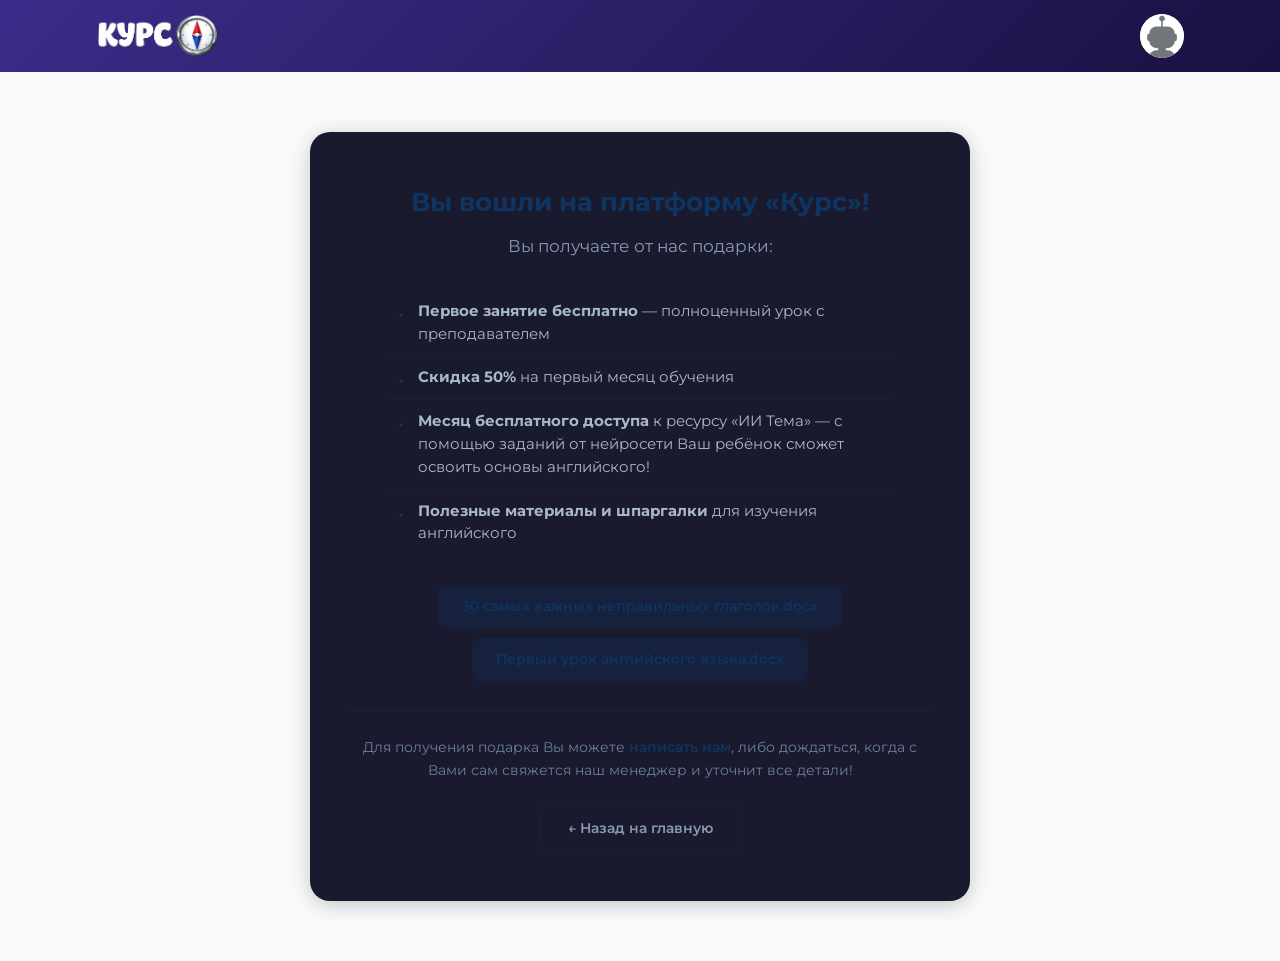
==== commit eb4f3748: "-" ====
--- a/kurs_frontend/welcome.html
+++ b/kurs_frontend/welcome.html
@@ -263,22 +263,34 @@
     <div class="modal modal-auth">
       <button class="modal-close" onclick="closeModal()">&times;</button>
       <div class="modal-body">
-        <p class="modal-title">Чтобы получить бесплатное занятие, полезные материалы и специальное предложение, войдите
+        <p class="modal-title">Чтобы получить бесплатные занятие, полезные материалы и специальное предложение, войдите
           в свой аккаунт!</p>
         <div class="auth-buttons">
           <button class="btn btn-auth active" id="btnLoginTab" onclick="switchAuthTab('login')">Вход</button>
           <button class="btn btn-auth" id="btnRegisterTab" onclick="switchAuthTab('register')">Регистрация</button>
         </div>
         <div id="loginForm" class="auth-form">
-          <label for="loginEmail">Логин</label>
-          <input type="text" id="loginEmail" placeholder="Введите логин" autocomplete="username">
+          <label for="loginPhone">Номер телефона</label>
+          <input type="tel" id="loginPhone" placeholder="+7 (___) ___-__-__" autocomplete="tel">
           <label for="loginPassword">Пароль</label>
           <input type="password" id="loginPassword" placeholder="Введите пароль" autocomplete="current-password">
-          <button class="btn btn-login" id="loginSubmitBtn" disabled>Войти</button>
+          <div id="loginError" class="auth-error"
+            style="display:none; color:#e57373; font-size:0.85rem; margin-bottom:10px;"></div>
+          <button class="btn btn-login" onclick="loginByPhone()">Войти</button>
           <button class="btn btn-yandex" onclick="window.location.href='/api/yandex-auth/?mode=login'">Вход через
             Яндекс</button>
         </div>
         <div id="registerForm" class="auth-form" style="display:none;">
+          <label for="regPhone">Номер телефона</label>
+          <input type="tel" id="regPhone" placeholder="+7 (___) ___-__-__" autocomplete="tel">
+          <label for="regPassword">Пароль</label>
+          <input type="password" id="regPassword" placeholder="Придумайте пароль (минимум 8 символов)"
+            autocomplete="new-password">
+          <label for="regPassword2">Повторите пароль</label>
+          <input type="password" id="regPassword2" placeholder="Повторите пароль" autocomplete="new-password">
+          <div id="regError" class="auth-error"
+            style="display:none; color:#e57373; font-size:0.85rem; margin-bottom:10px;"></div>
+          <button class="btn btn-login" onclick="registerByPhone()">Зарегистрироваться</button>
           <button class="btn btn-yandex" onclick="window.location.href='/api/yandex-auth/?mode=register'">Регистрация
             через Яндекс</button>
         </div>
@@ -296,6 +308,72 @@
       document.getElementById('btnRegisterTab').classList.toggle('active', tab === 'register');
       document.getElementById('loginForm').style.display = tab === 'login' ? 'block' : 'none';
       document.getElementById('registerForm').style.display = tab === 'register' ? 'block' : 'none';
+    }
+
+    /* ---- Регистрация по телефону ---- */
+    function registerByPhone() {
+      var phone = document.getElementById('regPhone').value.trim();
+      var password = document.getElementById('regPassword').value.trim();
+      var password2 = document.getElementById('regPassword2').value.trim();
+      var errorEl = document.getElementById('regError');
+
+      errorEl.style.display = 'none';
+
+      if (!phone) { showAuthError('regError', 'Введите номер телефона'); return; }
+      if (!password || password.length < 4) { showAuthError('regError', 'Пароль должен быть не менее 4 символов'); return; }
+      if (password !== password2) { showAuthError('regError', 'Пароли не совпадают'); return; }
+
+      fetch('/api/auth/register/', {
+        method: 'POST',
+        headers: { 'Content-Type': 'application/json' },
+        body: JSON.stringify({ phone: phone, password: password }),
+        credentials: 'include'
+      })
+        .then(function (r) {
+          if (r.ok) {
+            window.location.href = '/welcome.html';
+          } else {
+            return r.json().then(function (data) {
+              showAuthError('regError', data.error || 'Ошибка регистрации');
+            });
+          }
+        })
+        .catch(function () { showAuthError('regError', 'Ошибка соединения с сервером'); });
+    }
+
+    /* ---- Вход по телефону ---- */
+    function loginByPhone() {
+      var phone = document.getElementById('loginPhone').value.trim();
+      var password = document.getElementById('loginPassword').value.trim();
+      var errorEl = document.getElementById('loginError');
+
+      errorEl.style.display = 'none';
+
+      if (!phone) { showAuthError('loginError', 'Введите номер телефона'); return; }
+      if (!password) { showAuthError('loginError', 'Введите пароль'); return; }
+
+      fetch('/api/auth/login/', {
+        method: 'POST',
+        headers: { 'Content-Type': 'application/json' },
+        body: JSON.stringify({ phone: phone, password: password }),
+        credentials: 'include'
+      })
+        .then(function (r) {
+          if (r.ok) {
+            window.location.href = '/welcome.html';
+          } else {
+            return r.json().then(function (data) {
+              showAuthError('loginError', data.error || 'Ошибка входа');
+            });
+          }
+        })
+        .catch(function () { showAuthError('loginError', 'Ошибка соединения с сервером'); });
+    }
+
+    function showAuthError(id, msg) {
+      var el = document.getElementById(id);
+      el.textContent = msg;
+      el.style.display = 'block';
     }
 
     fetch('/api/user/info/', { credentials: 'include' })
--- a/kurs_frontend/index.css
+++ b/kurs_frontend/index.css
@@ -1,4 +1,4 @@
-/* ===========================================
+﻿/* ===========================================
    RESET & BASE
    =========================================== */
 *,
@@ -15,10 +15,10 @@
 }
 
 body {
-  font-family: 'Montserrat', -apple-system, BlinkMacSystemFont, 'Segoe UI', Roboto, Oxygen, Ubuntu, Cantarell, sans-serif;
+  font-family: 'Nunito', 'Montserrat', -apple-system, BlinkMacSystemFont, 'Segoe UI', Roboto, Oxygen, Ubuntu, Cantarell, sans-serif;
   line-height: 1.6;
-  color: #c8d6e5;
-  background: #0d0d1a;
+  color: #2d3436;
+  background: #f8f9fa;
 }
 
 img {
@@ -37,26 +37,35 @@
 .container {
   max-width: 1100px;
   margin: 0 auto;
-  padding: 0 20px;
+  padding: 0 6px;
 }
 
 /* ===========================================
    HEADER
    =========================================== */
 .header {
-  background: #1a1a2e;
+  background: linear-gradient(135deg, #3b2c8a, #1a1040);
   padding: 12px 0;
+  border-bottom: none;
 }
 
 .header-inner {
   display: flex;
-  align-items: center;
   justify-content: space-between;
-}
-
-.header-right {
-  display: flex;
-  align-items: center;
+  align-items: center;
+}
+
+.header-inner .header-right {
+  display: flex;
+  align-items: center;
+  margin-right: 0;
+}
+
+/* Прячем ссылку "Вопросы" на мобильных */
+@media (max-width: 768px) {
+  .header-inner nav a[href="#faq"] {
+    display: none;
+  }
 }
 
 .avatar-circle {
@@ -64,7 +73,7 @@
   height: 44px;
   border-radius: 50%;
   overflow: hidden;
-  background: #16213e;
+  background: #e8f0fe;
   display: flex;
   align-items: center;
   justify-content: center;
@@ -87,10 +96,10 @@
    HERO
    =========================================== */
 .hero {
-  background: linear-gradient(135deg, #1a1a2e 0%, #16213e 50%, #0f3460 100%);
+  background: linear-gradient(135deg, #3b2c8a, #1a1040);
   color: #fff;
-  padding: 80px 0 60px;
-  min-height: 500px;
+  padding: 0;
+  min-height: 400px;
   display: flex;
   align-items: center;
 }
@@ -98,44 +107,190 @@
 .hero-grid {
   display: grid;
   grid-template-columns: 1.2fr 1fr;
+  gap: 0;
+  align-items: stretch;
+  width: 100%;
+  max-width: 1100px;
+  margin: 0 auto;
+  padding: 0 6px;
+}
+
+.hero-text-wrapper {
+  display: flex;
+  align-items: center;
+  padding: 40px 0 30px 0;
+}
+
+.hero-text-container {
+  width: 100%;
+  padding: 0;
+}
+
+.hero-text-container h1 {
+  font-size: 2.8rem;
+  font-weight: 900;
+  line-height: 1.1;
+  margin-bottom: 16px;
+  color: #fff;
+}
+
+.hero-text-container .hero-subtitle {
+  font-size: 1.1rem;
+  line-height: 1.6;
+  color: rgba(255, 255, 255, 0.9);
+  margin-bottom: 24px;
+}
+
+.hero-buttons {
+  display: flex;
+  flex-direction: column;
+  gap: 10px;
+  max-width: 380px;
+}
+
+.hero-image {
+  display: flex;
+  justify-content: flex-end;
+  align-items: center;
+  height: 100%;
+  overflow: visible;
+  padding: 16px 0;
+}
+
+.hero-image-round {
+  display: none;
+}
+
+.hero-image-full {
+  width: 100%;
+  height: 100%;
+  min-height: 460px;
+  max-height: 560px;
+  object-fit: cover;
+  border-radius: 24px;
+  box-shadow: 0 6px 30px rgba(0, 0, 0, 0.12);
+  border: 4px solid rgba(255, 255, 255, 0.9);
+}
+
+/* ===========================================
+   HOW IT WORKS — блок под баннером
+   =========================================== */
+.how-section {
+  padding: 40px 0;
+}
+
+.how-heading {
+  font-size: 1.5rem;
+  font-weight: 900;
+  color: #2d3436;
+  text-align: center;
+  margin-bottom: 30px;
+}
+
+.how-grid {
+  display: grid;
+  grid-template-columns: 1.2fr 1fr;
   gap: 40px;
-  align-items: center;
-}
-
-.hero-text h1 {
-  font-size: 2.8rem;
+  align-items: start;
+}
+
+.how-left {
+  display: flex;
+  flex-direction: column;
+  gap: 18px;
+}
+
+.how-item {
+  display: flex;
+  gap: 14px;
+  align-items: flex-start;
+  padding: 18px;
+  background: #ffffff;
+  border-radius: 16px;
+  border: 2px solid #f0f0f0;
+  box-shadow: 0 2px 12px rgba(0, 0, 0, 0.04);
+}
+
+.how-icon {
+  font-size: 28px;
+  flex-shrink: 0;
+  width: 44px;
+  height: 44px;
+  background: #f0e6ff;
+  border-radius: 50%;
+  display: flex;
+  align-items: center;
+  justify-content: center;
+}
+
+.how-text h4 {
+  font-size: 1rem;
   font-weight: 800;
-  line-height: 1.2;
-  margin-bottom: 20px;
+  color: #2d3436;
+  margin-bottom: 4px;
+}
+
+.how-text p {
+  font-size: 0.9rem;
+  color: #636e72;
+  line-height: 1.5;
+  margin: 0;
+}
+
+.how-item-accent {
+  background: linear-gradient(135deg, #4a3a9e, #2a1a60);
+  border: none;
+  width: 100% !important;
+}
+
+.how-item-accent .how-text p {
   color: #fff;
-}
-
-.hero-subtitle {
+  font-weight: 700;
+}
+
+.how-right {
+  display: flex;
+  flex-direction: column;
+  align-items: center;
+}
+
+.how-video {
+  width: 100%;
+  min-height: 400px;
+  max-height: 520px;
+  border-radius: 20px;
+  box-shadow: 0 4px 20px rgba(0, 0, 0, 0.1);
+  border: 3px solid #f0f0f0;
+  outline: none;
+  object-fit: cover;
+}
+
+@media (max-width: 768px) {
+  .how-grid {
+    grid-template-columns: 1fr;
+  }
+}
+
+/* ===========================================
+   BANNER — влезает на первый экран
+   =========================================== */
+.banner {
+  padding: 20px 0 30px;
+}
+
+.banner-card {
+  background: linear-gradient(135deg, #3b2c8a, #1a1040);
+  border-radius: 20px;
+  padding: 24px 30px;
+  text-align: center;
+  box-shadow: 0 4px 20px rgba(26, 16, 64, 0.35);
+}
+
+.banner-card h2 {
   font-size: 1.15rem;
-  line-height: 1.7;
-  color: rgba(255, 255, 255, 0.85);
-  margin-bottom: 32px;
-}
-
-.hero-buttons {
-  display: flex;
-  flex-direction: column;
-  gap: 12px;
-  max-width: 380px;
-}
-
-.hero-image {
-  display: flex;
-  justify-content: center;
-  align-items: center;
-}
-
-.hero-image-round {
-  width: 280px;
-  height: 280px;
-  border-radius: 50%;
-  object-fit: cover;
-  box-shadow: 0 8px 30px rgba(0, 0, 0, 0.3);
+  font-weight: 800;
+  color: #fff;
+  line-height: 1.3;
 }
 
 /* ===========================================
@@ -145,98 +300,95 @@
   display: inline-block;
   padding: 14px 28px;
   border: none;
-  border-radius: 10px;
+  border-radius: 16px;
   font-size: 0.95rem;
-  font-weight: 700;
+  font-weight: 800;
   cursor: pointer;
   text-align: center;
-  transition: all 0.2s;
+  transition: all 0.25s;
   font-family: inherit;
   line-height: 1.3;
 }
 
 .btn-primary {
-  background: #0f3460;
+  background: #3b2c8a;
   color: #fff;
+  box-shadow: 0 4px 14px rgba(26, 16, 64, 0.3);
 }
 
 .btn-primary:hover {
-  background: #16213e;
-  transform: translateY(-1px);
-  box-shadow: 0 4px 12px rgba(39, 153, 177, 0.3);
+  background: #2a1a60;
+  transform: translateY(-2px);
+  box-shadow: 0 6px 20px rgba(26, 16, 64, 0.4);
+}
+
+/* Кнопка "Получить бесплатно" в hero — яркая, белая */
+.hero .btn-primary {
+  background: #ffffff;
+  color: #2a1a60;
+  box-shadow: 0 4px 14px rgba(0, 0, 0, 0.12);
+  border: 2px solid rgba(255, 255, 255, 0.9);
+  font-size: 1rem;
+  padding: 16px 32px;
+}
+
+.hero .btn-primary:hover {
+  background: #e8e0ff;
+  color: #1a1040;
+  transform: translateY(-2px);
+  box-shadow: 0 6px 20px rgba(0, 0, 0, 0.18);
 }
 
 .btn-secondary {
   background: transparent;
   color: #fff;
-  border: 2px solid rgba(255, 255, 255, 0.4);
+  border: 2px solid rgba(255, 255, 255, 0.6);
 }
 
 .btn-secondary:hover {
-  border-color: #0f3460;
-  background: rgba(39, 153, 177, 0.1);
+  background: rgba(255, 255, 255, 0.1);
+  transform: translateY(-1px);
 }
 
 .btn-ghost {
   background: transparent;
-  color: #8899b0;
-  border: 1px solid #16213e;
+  color: #636e72;
+  border: 1px solid #dfe6e9;
   padding: 10px 20px;
   font-size: 0.9rem;
 }
 
 .btn-ghost:hover {
-  border-color: #0f3460;
-  color: #0f3460;
+  border-color: #3b2c8a;
+  color: #3b2c8a;
 }
 
 .btn-cancel {
-  background: #0f3460;
-  color: #a8b8c8;
+  background: #dfe6e9;
+  color: #636e72;
 }
 
 .btn-cancel:hover {
-  background: #16213e;
-}
-
-/* ===========================================
-   BANNER
-   =========================================== */
-.banner {
+  background: #b2bec3;
+}
+
+/* ===========================================
+   SECTIONS
+   =========================================== */
+.section {
   padding: 50px 0;
 }
 
-.banner-card {
-  background: linear-gradient(135deg, #1a1a2e, #0f3460);
-  border-radius: 16px;
-  padding: 40px 30px;
-  text-align: center;
-}
-
-.banner-card h2 {
-  font-size: 1.5rem;
-  font-weight: 700;
-  color: #fff;
-  line-height: 1.4;
-}
-
-/* ===========================================
-   SECTIONS
-   =========================================== */
-.section {
-  padding: 60px 0;
-}
-
 /* ===========================================
    CARD
    =========================================== */
 .card {
-  border-radius: 16px;
+  border-radius: 20px;
   overflow: hidden;
 }
 
 .card-accent {
-  background: linear-gradient(135deg, #1a1a2e, #0f3460);
+  background: linear-gradient(135deg, #4a3a9e, #2a1a60);
   color: #fff;
 }
 
@@ -247,7 +399,7 @@
 
 .card-body h3 {
   font-size: 1.6rem;
-  font-weight: 700;
+  font-weight: 800;
   margin-bottom: 12px;
 }
 
@@ -258,14 +410,14 @@
 }
 
 .card-body .btn {
-  background: #0f3460;
+  background: #3b2c8a;
   color: #fff;
 }
 
 .card-body .btn:hover {
-  background: #16213e;
+  background: #2a1a60;
   transform: translateY(-1px);
-  box-shadow: 0 4px 12px rgba(39, 153, 177, 0.3);
+  box-shadow: 0 4px 12px rgba(26, 16, 64, 0.35);
 }
 
 /* ===========================================
@@ -274,18 +426,19 @@
 .features-grid {
   display: grid;
   grid-template-columns: repeat(3, 1fr);
-  gap: 30px;
+  gap: 24px;
 }
 
 .feature-card {
-  background: #1a1a2e;
-  border-radius: 16px;
+  background: #ffffff;
+  border-radius: 20px;
   padding: 35px 25px 30px;
   text-align: center;
-  box-shadow: 0 2px 12px rgba(0, 0, 0, 0.2);
+  box-shadow: 0 2px 20px rgba(0, 0, 0, 0.06);
   display: flex;
   flex-direction: column;
   align-items: center;
+  border: 2px solid #f0f0f0;
 }
 
 .feature-img {
@@ -293,7 +446,7 @@
   margin-bottom: 15px;
   width: 80px;
   height: 80px;
-  background: #16213e;
+  background: #f0e6ff;
   border-radius: 50%;
   display: flex;
   align-items: center;
@@ -302,14 +455,14 @@
 
 .feature-card h4 {
   font-size: 1.2rem;
-  font-weight: 700;
+  font-weight: 800;
   margin-bottom: 10px;
-  color: #c8d6e5;
+  color: #2d3436;
 }
 
 .feature-card p {
   font-size: 0.95rem;
-  color: #8899b0;
+  color: #636e72;
   margin-bottom: 20px;
   flex-grow: 1;
 }
@@ -326,26 +479,27 @@
 .comfort-grid {
   display: grid;
   grid-template-columns: 1fr 1fr 1fr;
-  gap: 30px;
+  gap: 24px;
 }
 
 .comfort-item {
   padding: 30px;
-  border-radius: 16px;
-  background: #1a1a2e;
-  box-shadow: 0 2px 12px rgba(0, 0, 0, 0.2);
+  border-radius: 20px;
+  background: #ffffff;
+  box-shadow: 0 2px 20px rgba(0, 0, 0, 0.06);
+  border: 2px solid #f0f0f0;
 }
 
 .comfort-item h4 {
   font-size: 1.2rem;
-  font-weight: 700;
+  font-weight: 800;
   margin-bottom: 10px;
-  color: #c8d6e5;
+  color: #2d3436;
 }
 
 .comfort-item p {
   font-size: 0.95rem;
-  color: #8899b0;
+  color: #636e72;
 }
 
 .comfort-item .icon {
@@ -354,8 +508,9 @@
 }
 
 .comfort-item-accent {
-  background: linear-gradient(135deg, #1a1a2e, #0f3460);
+  background: linear-gradient(135deg, #4a3a9e, #2a1a60);
   color: #fff;
+  border: none;
 }
 
 .comfort-item-accent p {
@@ -374,9 +529,9 @@
    FOOTER
    =========================================== */
 .footer {
-  background: #1a1a2e;
-  color: #a8b8c8;
-  padding: 50px 0 40px;
+  background: #2d3436;
+  color: #b2bec3;
+  padding: 40px 0 30px;
   text-align: center;
 }
 
@@ -384,12 +539,13 @@
   display: flex;
   flex-direction: column;
   align-items: center;
-  gap: 16px;
+  gap: 14px;
 }
 
 .footer-logo {
-  height: 40px;
-  margin-bottom: 8px;
+  height: 36px;
+  margin-bottom: 6px;
+  filter: brightness(0.8);
 }
 
 .footer-links {
@@ -400,26 +556,26 @@
 }
 
 .footer-links a {
-  color: #8899b0;
+  color: #b2bec3;
   font-size: 0.9rem;
   transition: color 0.2s;
 }
 
 .footer-links a:hover {
-  color: #0f3460;
+  color: #7c6ab5;
 }
 
 .footer-info {
   font-size: 0.85rem;
-  color: #6b7f99;
+  color: #636e72;
   max-width: 600px;
   line-height: 1.5;
 }
 
 .footer-copyright {
   font-size: 0.85rem;
-  color: #4a5b72;
-  margin-top: 8px;
+  color: #636e72;
+  margin-top: 6px;
 }
 
 /* ===========================================
@@ -432,7 +588,7 @@
   left: 0;
   width: 100%;
   height: 100%;
-  background: rgba(0, 0, 0, 0.5);
+  background: rgba(0, 0, 0, 0.4);
   z-index: 1000;
   overflow-y: auto;
   padding: 20px;
@@ -445,12 +601,12 @@
 }
 
 .modal {
-  background: #1a1a2e;
-  border-radius: 20px;
+  background: #ffffff;
+  border-radius: 24px;
   width: 100%;
   max-width: 500px;
   position: relative;
-  box-shadow: 0 10px 40px rgba(0, 0, 0, 0.4);
+  box-shadow: 0 15px 50px rgba(0, 0, 0, 0.15);
   margin: auto;
 }
 
@@ -466,7 +622,7 @@
   border: none;
   font-size: 28px;
   cursor: pointer;
-  color: #6b7f99;
+  color: #b2bec3;
   padding: 0;
   line-height: 1;
   width: 36px;
@@ -480,8 +636,8 @@
 }
 
 .modal-close:hover {
-  background: #16213e;
-  color: #fff;
+  background: #f0f0f0;
+  color: #2d3436;
 }
 
 .modal-body {
@@ -493,15 +649,15 @@
   margin-bottom: 24px;
   text-align: center;
   line-height: 1.5;
-  color: #c8d6e5;
+  color: #2d3436;
 }
 
 .modal-body label {
   display: block;
-  font-weight: 600;
+  font-weight: 700;
   margin-bottom: 6px;
   font-size: 0.95rem;
-  color: #a8b8c8;
+  color: #636e72;
 }
 
 .required {
@@ -511,20 +667,20 @@
 .modal-body input[type="tel"] {
   width: 100%;
   padding: 14px;
-  border: 1px solid #16213e;
-  border-radius: 10px;
+  border: 2px solid #dfe6e9;
+  border-radius: 14px;
   font-size: 1rem;
   font-family: inherit;
   margin-bottom: 20px;
   outline: none;
   transition: border-color 0.2s;
-  background: #16213e;
-  color: #c8d6e5;
+  background: #f8f9fa;
+  color: #2d3436;
 }
 
 .modal-body input[type="tel"]:focus {
-  border-color: #0f3460;
-  box-shadow: 0 0 0 3px rgba(39, 153, 177, 0.15);
+  border-color: #3b2c8a;
+  box-shadow: 0 0 0 3px rgba(59, 44, 138, 0.12);
 }
 
 .modal-buttons {
@@ -547,8 +703,8 @@
 
 .test-progress {
   font-size: 0.9rem;
-  color: #0f3460;
-  font-weight: 700;
+  color: #3b2c8a;
+  font-weight: 800;
   margin-bottom: 16px;
   text-transform: uppercase;
   letter-spacing: 1px;
@@ -556,36 +712,39 @@
 
 .test-q-text {
   font-size: 1.1rem;
-  font-weight: 600;
+  font-weight: 700;
   margin-bottom: 20px;
   line-height: 1.5;
+  color: #2d3436;
 }
 
 .test-option {
   display: block;
   padding: 12px 16px;
   margin-bottom: 8px;
-  border: 1px solid #16213e;
-  border-radius: 10px;
+  border: 2px solid #dfe6e9;
+  border-radius: 14px;
   cursor: pointer;
   transition: all 0.2s;
   font-size: 0.95rem;
-  color: #a8b8c8;
+  color: #636e72;
+  background: #f8f9fa;
 }
 
 .test-option:hover {
-  border-color: #0f3460;
-  background: #16213e;
+  border-color: #3b2c8a;
+  background: #f0e6ff;
 }
 
 .test-option input[type="radio"] {
   margin-right: 12px;
-  accent-color: #0f3460;
+  accent-color: #3b2c8a;
 }
 
 .test-option:has(input:checked) {
-  border-color: #0f3460;
-  background: #1a1a2e;
+  border-color: #3b2c8a;
+  background: #f0e6ff;
+  color: #2d3436;
 }
 
 .test-nav {
@@ -601,7 +760,7 @@
 }
 
 .test-result h3 {
-  color: #0f3460;
+  color: #3b2c8a;
   margin-bottom: 20px;
   font-size: 1.4rem;
 }
@@ -609,13 +768,13 @@
 .result-stats p {
   font-size: 1.05rem;
   margin: 8px 0;
-  color: #a8b8c8;
+  color: #636e72;
 }
 
 .result-level {
   margin: 20px 0;
   padding: 16px;
-  border-radius: 12px;
+  border-radius: 14px;
   font-size: 1.1rem;
 }
 
@@ -628,7 +787,7 @@
     text-align: center;
   }
 
-  .hero-text h1 {
+  .hero-text-container h1 {
     font-size: 2rem;
   }
 
@@ -636,9 +795,8 @@
     margin: 0 auto;
   }
 
-  .hero-image-round {
-    width: 200px;
-    height: 200px;
+  .hero-image-full {
+    display: none;
   }
 
   .features-grid {
@@ -650,16 +808,16 @@
   }
 
   .hero {
-    padding: 60px 0 50px;
+    padding: 30px 0 20px;
     min-height: auto;
   }
 
   .banner-card {
-    padding: 30px 20px;
+    padding: 20px 16px;
   }
 
   .banner-card h2 {
-    font-size: 1.2rem;
+    font-size: 1rem;
   }
 
   .card-body {
@@ -677,20 +835,21 @@
 }
 
 @media (max-width: 480px) {
-  .hero-text h1 {
+  .hero-text-container h1 {
     font-size: 1.6rem;
   }
 
-  .hero-subtitle {
-    font-size: 1rem;
+  .hero-text-container .hero-subtitle {
+    font-size: 0.95rem;
   }
 
   .hero-image-round {
-    width: 150px;
-    height: 150px;
+    width: 140px;
+    height: 140px;
   }
 
   .btn {
+
     padding: 12px 20px;
     font-size: 0.85rem;
   }
@@ -711,13 +870,13 @@
 .modal-extra {
   margin-top: 28px;
   padding-top: 24px;
-  border-top: 1px solid #16213e;
+  border-top: 1px solid #dfe6e9;
   text-align: center;
 }
 
 .modal-extra-text {
   font-size: 1.1rem;
-  color: #8899b0;
+  color: #636e72;
   margin-bottom: 14px;
   line-height: 1.5;
 }
@@ -726,23 +885,23 @@
   display: inline-block;
   padding: 12px 28px;
   border: none;
-  border-radius: 10px;
+  border-radius: 16px;
   font-size: 0.9rem;
-  font-weight: 700;
+  font-weight: 800;
   cursor: pointer;
   text-align: center;
-  transition: all 0.2s;
+  transition: all 0.25s;
   font-family: inherit;
   line-height: 1.3;
-  background: #0f3460;
+  background: #3b2c8a;
   color: #fff;
   text-decoration: none;
 }
 
 .btn-tg:hover {
-  background: #16213e;
-  transform: translateY(-1px);
-  box-shadow: 0 4px 12px rgba(39, 153, 177, 0.3);
+  background: #2a1a60;
+  transform: translateY(-2px);
+  box-shadow: 0 4px 14px rgba(26, 16, 64, 0.35);
 }
 
 /* ===========================================
@@ -763,7 +922,7 @@
 .urgency-timer-bar {
   width: 100%;
   height: 6px;
-  background: #0f3460;
+  background: #3b2c8a;
   transition: width 0.05s linear, background 0.3s;
 }
 
@@ -773,7 +932,7 @@
   margin-bottom: 24px;
   text-align: center;
   line-height: 1.5;
-  color: #8899b0;
+  color: #636e72;
 }
 
 .modal-urgency .modal-body {
@@ -785,11 +944,11 @@
   top: 10px;
   right: 12px;
   z-index: 30;
-  background: rgba(26, 26, 46, 0.95);
+  background: rgba(255, 255, 255, 0.95);
   border: none;
   font-size: 28px;
   cursor: pointer;
-  color: #6b7f99;
+  color: #b2bec3;
   padding: 0;
   line-height: 1;
   width: 36px;
@@ -802,8 +961,8 @@
 }
 
 .urgency-close:hover {
-  background: #16213e;
-  color: #fff;
+  background: #f0f0f0;
+  color: #2d3436;
 }
 
 /* ===========================================
@@ -816,7 +975,7 @@
 .modal-auth .modal-title {
   font-size: 0.95rem;
   margin-bottom: 20px;
-  color: #a8b8c8;
+  color: #636e72;
 }
 
 .auth-buttons {
@@ -825,18 +984,18 @@
   justify-content: center;
   margin-bottom: 18px;
   padding-bottom: 18px;
-  border-bottom: 1px solid #16213e;
+  border-bottom: 1px solid #dfe6e9;
 }
 
 .btn-auth {
   flex: 1;
   padding: 11px 16px;
-  border: 1px solid #0f3460;
-  border-radius: 8px;
+  border: 2px solid #3b2c8a;
+  border-radius: 12px;
   background: transparent;
-  color: #0f3460;
+  color: #3b2c8a;
   font-size: 0.88rem;
-  font-weight: 600;
+  font-weight: 700;
   cursor: pointer;
   font-family: inherit;
   transition: all 0.2s;
@@ -845,7 +1004,7 @@
 }
 
 .btn-auth.active {
-  background: #0f3460;
+  background: #3b2c8a;
   color: #fff;
 }
 
@@ -856,30 +1015,30 @@
 
 .auth-form label {
   display: block;
-  font-weight: 600;
+  font-weight: 700;
   font-size: 0.82rem;
   margin-bottom: 4px;
-  color: #a8b8c8;
+  color: #636e72;
 }
 
 .auth-form input {
   width: 100%;
   padding: 10px 12px;
-  border: 1px solid #16213e;
-  border-radius: 8px;
+  border: 2px solid #dfe6e9;
+  border-radius: 12px;
   font-size: 0.88rem;
   font-family: inherit;
   margin-bottom: 14px;
   outline: none;
   transition: border-color 0.2s;
   box-sizing: border-box;
-  background: #16213e;
-  color: #c8d6e5;
+  background: #f8f9fa;
+  color: #2d3436;
 }
 
 .auth-form input:focus {
-  border-color: #0f3460;
-  box-shadow: 0 0 0 3px rgba(39, 153, 177, 0.15);
+  border-color: #3b2c8a;
+  box-shadow: 0 0 0 3px rgba(59, 44, 138, 0.12);
 }
 
 .btn-login {
@@ -887,28 +1046,28 @@
   width: 100%;
   padding: 11px 16px;
   border: none;
-  border-radius: 8px;
+  border-radius: 12px;
   font-size: 0.88rem;
-  font-weight: 600;
+  font-weight: 700;
   cursor: pointer;
   font-family: inherit;
   transition: all 0.2s;
   text-align: center;
-  background: #3a4a5e;
-  color: #fff;
+  background: #dfe6e9;
+  color: #b2bec3;
   pointer-events: none;
 }
 
 .btn-login:not(:disabled) {
-  background: #0f3460;
+  background: #3b2c8a;
   color: #fff;
   pointer-events: auto;
 }
 
 .btn-login:not(:disabled):hover {
-  background: #16213e;
+  background: #2a1a60;
   transform: translateY(-1px);
-  box-shadow: 0 4px 12px rgba(39, 153, 177, 0.3);
+  box-shadow: 0 4px 12px rgba(26, 16, 64, 0.35);
 }
 
 .auth-form .btn-yandex {
@@ -922,12 +1081,12 @@
   gap: 8px;
   width: 100%;
   padding: 11px 18px;
-  border: 1px solid #d32f2f;
-  border-radius: 8px;
-  background: #2d1a1a;
-  color: #e57373;
+  border: 2px solid #fcb69f;
+  border-radius: 12px;
+  background: #fff5f0;
+  color: #e17055;
   font-size: 0.88rem;
-  font-weight: 600;
+  font-weight: 700;
   cursor: pointer;
   font-family: inherit;
   transition: all 0.2s;
@@ -936,9 +1095,9 @@
 }
 
 .btn-yandex:hover {
-  background: #3d2222;
+  background: #ffe8e0;
   transform: translateY(-1px);
-  box-shadow: 0 4px 12px rgba(211, 47, 47, 0.15);
+  box-shadow: 0 4px 12px rgba(225, 112, 85, 0.15);
 }
 
 .yandex-icon {
@@ -950,69 +1109,89 @@
    =========================================== */
 
 /* ===========================================
-   TEACHERS CAROUSEL
+   TEACHERS CAROUSEL (несколько в ряд)
    =========================================== */
 
 /* Заголовок над преподавателями */
 .teachers-header {
   text-align: center;
-  padding: 30px 30px 10px;
+  padding: 10px 0 20px;
 }
 
 .teachers-header h3 {
-  font-size: 1.4rem;
-  font-weight: 700;
+  font-size: 1.5rem;
+  font-weight: 900;
   margin-bottom: 8px;
-  color: #c8d6e5;
+  color: #2d3436;
 }
 
 .teachers-header p {
   font-size: 1rem;
-  color: #8899b0;
+  color: #636e72;
   max-width: 500px;
   margin: 0 auto;
 }
 
 .teachers-carousel {
   position: relative;
-  margin-top: 40px;
+  margin-top: 30px;
+  border-radius: 24px;
+  background: #ffffff;
+  box-shadow: 0 2px 20px rgba(0, 0, 0, 0.06);
+  padding: 0 50px 10px;
+  border: 2px solid #f0f0f0;
   overflow: hidden;
-  border-radius: 16px;
-  background: #1a1a2e;
-  box-shadow: 0 2px 20px rgba(0, 0, 0, 0.2);
-  padding: 0;
-}
-
-/* Показываем часть следующей карточки для интриги */
+}
+
+/* Слайдер — показываем несколько карточек, с прокруткой */
 .teacher-slider {
   display: flex;
-  transition: transform 0.4s ease-in-out;
+  gap: 20px;
+  padding: 20px 0;
+  overflow-x: auto;
+  scroll-snap-type: x mandatory;
+  -webkit-overflow-scrolling: touch;
+  scrollbar-width: none;
+}
+
+.teacher-slider::-webkit-scrollbar {
+  display: none;
 }
 
 .teacher-card {
-  min-width: calc(100% - 60px);
-  padding: 40px 30px;
+  min-width: calc(100% / 3 - 14px);
+  flex-shrink: 0;
+  scroll-snap-align: start;
+  padding: 24px 18px;
   text-align: center;
   box-sizing: border-box;
   display: flex;
   flex-direction: column;
   align-items: center;
-  margin-right: 60px;
-}
-
-.teacher-card:last-child {
-  margin-right: 0;
-}
-
-/* Фото — крупное, прямоугольное (не круглое) */
+  background: #f8f9fa;
+  border-radius: 20px;
+  border: 2px solid #f0f0f0;
+  transition: transform 0.2s, box-shadow 0.2s;
+  overflow-wrap: break-word;
+  word-break: break-word;
+  max-width: 100%;
+}
+
+.teacher-card:hover {
+  transform: translateY(-4px);
+  box-shadow: 0 8px 24px rgba(59, 44, 138, 0.2);
+  border-color: #4a3a9e;
+}
+
+/* Фото — среднего размера, прямоугольное */
 .teacher-photo {
-  width: 300px;
-  height: 380px;
+  width: 180px;
+  height: 240px;
   border-radius: 16px;
   overflow: hidden;
-  margin: 0 auto 20px;
-  border: 4px solid #0f3460;
-  box-shadow: 0 4px 20px rgba(39, 153, 177, 0.25);
+  margin: 0 auto 14px;
+  border: 3px solid #4a3a9e;
+  box-shadow: 0 4px 14px rgba(59, 44, 138, 0.2);
   flex-shrink: 0;
 }
 
@@ -1023,42 +1202,49 @@
 }
 
 .teacher-name {
-  font-size: 1.4rem;
-  font-weight: 700;
-  color: #c8d6e5;
-  margin-bottom: 6px;
+  font-size: 1rem;
+  font-weight: 900;
+  color: #2d3436;
+  margin-bottom: 4px;
 }
 
 .teacher-desc {
-  font-size: 0.95rem;
-  color: #8899b0;
-  line-height: 1.5;
-  margin-bottom: 20px;
-  max-width: 400px;
+  font-size: 0.8rem;
+  color: #636e72;
+  line-height: 1.4;
+  margin-bottom: 10px;
+  word-break: break-word;
+  overflow-wrap: break-word;
+  word-wrap: break-word;
+  hyphens: auto;
+  max-width: 100%;
+  box-sizing: border-box;
 }
 
 /* Video section */
 .teacher-video-section {
-  margin: 10px 0 20px;
+  margin: 4px 0 8px;
+  flex-shrink: 0;
 }
 
 .btn-play {
-  background: #0f3460;
+  background: #3b2c8a;
   color: #fff;
-  padding: 12px 28px;
+  padding: 8px 18px;
   border: none;
-  border-radius: 10px;
-  font-size: 0.95rem;
-  font-weight: 700;
+  border-radius: 14px;
+  font-size: 0.8rem;
+  font-weight: 800;
   cursor: pointer;
-  transition: all 0.2s;
+  transition: all 0.25s;
   font-family: inherit;
+  box-shadow: 0 3px 10px rgba(26, 16, 64, 0.25);
 }
 
 .btn-play:hover {
-  background: #16213e;
-  transform: translateY(-1px);
-  box-shadow: 0 4px 12px rgba(39, 153, 177, 0.3);
+  background: #2a1a60;
+  transform: translateY(-2px);
+  box-shadow: 0 6px 16px rgba(26, 16, 64, 0.35);
 }
 
 /* Reviews section — крупнее */
@@ -1070,8 +1256,8 @@
 
 .reviews-title {
   font-size: 1rem;
-  font-weight: 600;
-  color: #8899b0;
+  font-weight: 700;
+  color: #636e72;
   margin-bottom: 14px;
 }
 
@@ -1079,15 +1265,76 @@
   width: 220px;
   height: 300px;
   object-fit: cover;
-  border-radius: 12px;
+  border-radius: 14px;
   cursor: pointer;
   transition: transform 0.2s, box-shadow 0.2s;
-  box-shadow: 0 2px 10px rgba(0, 0, 0, 0.12);
+  box-shadow: 0 2px 10px rgba(0, 0, 0, 0.06);
 }
 
 .review-img:hover {
   transform: scale(1.05);
-  box-shadow: 0 6px 20px rgba(0, 0, 0, 0.2);
+  box-shadow: 0 6px 20px rgba(0, 0, 0, 0.1);
+}
+
+/* Slider arrows для преподов */
+.slider-arrow {
+  position: absolute;
+  top: 50%;
+  transform: translateY(-50%);
+  background: #3b2c8a;
+  color: #fff;
+  border: none;
+  width: 38px;
+  height: 38px;
+  border-radius: 50%;
+  font-size: 24px;
+  cursor: pointer;
+  z-index: 10;
+  display: flex;
+  align-items: center;
+  justify-content: center;
+  transition: background 0.2s, transform 0.2s;
+  line-height: 1;
+  box-shadow: 0 3px 10px rgba(26, 16, 64, 0.3);
+}
+
+.slider-arrow:hover {
+  background: #2a1a60;
+  transform: translateY(-50%) scale(1.1);
+}
+
+.slider-arrow-left {
+  left: 8px;
+}
+
+.slider-arrow-right {
+  right: 8px;
+}
+
+/* Slider dots для преподов */
+.slider-dots {
+  display: flex;
+  justify-content: center;
+  gap: 8px;
+  padding: 8px 0 14px;
+}
+
+.slider-dots .dot {
+  width: 10px;
+  height: 10px;
+  border-radius: 50%;
+  background: #dfe6e9;
+  cursor: pointer;
+  transition: background 0.2s, transform 0.2s;
+}
+
+.slider-dots .dot.active {
+  background: #3b2c8a;
+  transform: scale(1.2);
+}
+
+.slider-dots .dot:hover {
+  background: #4a3a9e;
 }
 
 /* ===========================================
@@ -1095,21 +1342,22 @@
    =========================================== */
 .reviews-header {
   text-align: center;
-  padding: 10px 0 30px;
+  padding: 10px 0 20px;
 }
 
 .reviews-header h3 {
-  font-size: 1.4rem;
-  font-weight: 700;
-  color: #c8d6e5;
+  font-size: 1.5rem;
+  font-weight: 900;
+  color: #2d3436;
 }
 
 .reviews-carousel {
   position: relative;
-  border-radius: 16px;
-  background: #1a1a2e;
-  box-shadow: 0 2px 20px rgba(0, 0, 0, 0.2);
+  border-radius: 24px;
+  background: #ffffff;
+  box-shadow: 0 2px 20px rgba(0, 0, 0, 0.06);
   padding: 0 30px 20px;
+  border: 2px solid #f0f0f0;
 }
 
 .reviews-slider {
@@ -1139,16 +1387,16 @@
   max-height: 500px;
   min-height: 280px;
   object-fit: contain;
-  border-radius: 12px;
+  border-radius: 14px;
   cursor: pointer;
   transition: transform 0.2s, box-shadow 0.2s;
-  box-shadow: 0 2px 10px rgba(0, 0, 0, 0.12);
-  background: #16213e;
+  box-shadow: 0 2px 10px rgba(0, 0, 0, 0.06);
+  background: #f8f9fa;
 }
 
 .review-card .review-img:hover {
   transform: scale(1.05);
-  box-shadow: 0 6px 20px rgba(0, 0, 0, 0.2);
+  box-shadow: 0 6px 20px rgba(0, 0, 0, 0.1);
 }
 
 /* Arrows for reviews */
@@ -1156,7 +1404,7 @@
   position: absolute;
   top: 50%;
   transform: translateY(-50%);
-  background: rgba(39, 153, 177, 0.85);
+  background: #3b2c8a;
   color: #fff;
   border: none;
   width: 44px;
@@ -1170,10 +1418,11 @@
   justify-content: center;
   transition: background 0.2s, transform 0.2s;
   line-height: 1;
+  box-shadow: 0 3px 10px rgba(26, 16, 64, 0.3);
 }
 
 .reviews-arrow:hover {
-  background: #16213e;
+  background: #2a1a60;
   transform: translateY(-50%) scale(1.1);
 }
 
@@ -1197,78 +1446,18 @@
   width: 12px;
   height: 12px;
   border-radius: 50%;
-  background: #d0d0d0;
+  background: #dfe6e9;
   cursor: pointer;
   transition: background 0.2s, transform 0.2s;
 }
 
 .reviews-dots .dot.active {
-  background: #0f3460;
+  background: #3b2c8a;
   transform: scale(1.2);
 }
 
 .reviews-dots .dot:hover {
-  background: #0f3460;
-}
-
-/* Slider arrows */
-.slider-arrow {
-  position: absolute;
-  top: 50%;
-  transform: translateY(-50%);
-  background: rgba(39, 153, 177, 0.85);
-  color: #fff;
-  border: none;
-  width: 44px;
-  height: 44px;
-  border-radius: 50%;
-  font-size: 28px;
-  cursor: pointer;
-  z-index: 10;
-  display: flex;
-  align-items: center;
-  justify-content: center;
-  transition: background 0.2s, transform 0.2s;
-  line-height: 1;
-}
-
-.slider-arrow:hover {
-  background: #16213e;
-  transform: translateY(-50%) scale(1.1);
-}
-
-.slider-arrow-left {
-  left: 12px;
-}
-
-.slider-arrow-right {
-  right: 12px;
-}
-
-/* Slider dots */
-.slider-dots {
-  display: flex;
-  justify-content: center;
-  gap: 10px;
-  padding: 20px 0;
-}
-
-.dot {
-  width: 12px;
-  height: 12px;
-  border-radius: 50%;
-  background: #d0d0d0;
-  cursor: pointer;
-  transition: background 0.2s, transform 0.2s;
-}
-
-.dot.active {
-  background: #0f3460;
-  transform: scale(1.2);
-}
-
-.dot:hover {
-  background: #0f3460;
+  background: #4a3a9e;
 }
 
 /* Video modal */
@@ -1282,7 +1471,7 @@
 
 .teacher-video-player {
   width: 100%;
-  border-radius: 10px;
+  border-radius: 14px;
   outline: none;
 }
 
@@ -1300,7 +1489,7 @@
 .review-full-img {
   max-width: 100%;
   max-height: 80vh;
-  border-radius: 10px;
+  border-radius: 14px;
   object-fit: contain;
 }
 
@@ -1309,13 +1498,13 @@
    =========================================== */
 .faq-header {
   text-align: center;
-  margin-bottom: 40px;
+  margin-bottom: 30px;
 }
 
 .faq-header h3 {
   font-size: 1.5rem;
-  font-weight: 700;
-  color: #c8d6e5;
+  font-weight: 900;
+  color: #2d3436;
 }
 
 .faq-list {
@@ -1323,14 +1512,15 @@
   margin: 0 auto;
   display: flex;
   flex-direction: column;
-  gap: 12px;
+  gap: 10px;
 }
 
 .faq-item {
-  background: #1a1a2e;
-  border-radius: 12px;
+  background: #ffffff;
+  border-radius: 16px;
   overflow: hidden;
-  box-shadow: 0 2px 10px rgba(0, 0, 0, 0.15);
+  box-shadow: 0 2px 12px rgba(0, 0, 0, 0.04);
+  border: 2px solid #f0f0f0;
 }
 
 .faq-question {
@@ -1344,20 +1534,20 @@
   cursor: pointer;
   font-family: inherit;
   font-size: 1rem;
-  font-weight: 600;
-  color: #c8d6e5;
+  font-weight: 700;
+  color: #2d3436;
   text-align: left;
   transition: background 0.2s;
 }
 
 .faq-question:hover {
-  background: #16213e;
+  background: #f8f9fa;
 }
 
 .faq-icon {
   font-size: 1.4rem;
   font-weight: 700;
-  color: #0f3460;
+  color: #3b2c8a;
   transition: transform 0.3s;
   flex-shrink: 0;
   width: 28px;
@@ -1373,7 +1563,7 @@
   overflow: hidden;
   transition: max-height 0.3s ease, padding 0.3s ease;
   padding: 0 24px;
-  color: #8899b0;
+  color: #636e72;
   font-size: 0.95rem;
   line-height: 1.6;
 }
@@ -1391,34 +1581,45 @@
    TEMA SECTION
    =========================================== */
 .tema-section {
-  padding: 60px 0;
+  padding: 50px 0;
 }
 
 .tema-card {
-  background: linear-gradient(135deg, #1a1a2e 0%, #16213e 50%, #0f3460 100%);
-  border-radius: 20px;
-  padding: 50px 40px;
+  background: linear-gradient(135deg, #4a3a9e 0%, #2a1a60 50%, #1a1040 100%);
+  border-radius: 24px;
+  padding: 40px 30px;
   text-align: center;
   color: #fff;
-  box-shadow: 0 8px 30px rgba(0, 0, 0, 0.15);
+  box-shadow: 0 8px 30px rgba(26, 16, 64, 0.4);
 }
 
 .tema-title {
-  font-size: 1.3rem;
-  font-weight: 700;
-  line-height: 1.5;
-  margin-bottom: 30px;
+  font-size: 1.5rem;
+  font-weight: 900;
+  line-height: 1.4;
+  margin-bottom: 16px;
   max-width: 800px;
   margin-left: auto;
   margin-right: auto;
 }
 
+.tema-subtitle {
+  font-size: 1.05rem;
+  font-weight: 600;
+  line-height: 1.5;
+  margin-bottom: 24px;
+  max-width: 800px;
+  margin-left: auto;
+  margin-right: auto;
+  color: rgba(255, 255, 255, 0.9);
+}
+
 .tema-image-wrapper {
-  max-width: 600px;
-  margin: 0 auto 30px;
+  max-width: 500px;
+  margin: 0 auto 24px;
   border-radius: 16px;
   overflow: hidden;
-  box-shadow: 0 4px 20px rgba(0, 0, 0, 0.3);
+  box-shadow: 0 4px 20px rgba(0, 0, 0, 0.1);
 }
 
 .tema-image {
@@ -1431,40 +1632,50 @@
   display: inline-block;
   padding: 16px 40px;
   border: none;
-  border-radius: 12px;
-  font-size: 1.05rem;
-  font-weight: 700;
+  border-radius: 16px;
+  font-size: 1rem;
+  font-weight: 800;
   cursor: pointer;
   text-align: center;
-  transition: all 0.2s;
+  transition: all 0.25s;
   font-family: inherit;
-  background: #0f3460;
-  color: #fff;
+  background: #ffffff;
+  color: #2a1a60;
   text-decoration: none;
   letter-spacing: 0.02em;
+  box-shadow: 0 4px 14px rgba(0, 0, 0, 0.15);
 }
 
 .btn-tema:hover {
-  background: #16213e;
+  background: #e8e0ff;
   transform: translateY(-2px);
-  box-shadow: 0 6px 20px rgba(39, 153, 177, 0.4);
+  box-shadow: 0 6px 20px rgba(0, 0, 0, 0.2);
 }
 
 /* Responsive for teachers and tema */
 @media (max-width: 768px) {
   .teacher-photo {
-    width: 220px;
-    height: 280px;
+    width: 130px;
+    height: 160px;
   }
 
   .teacher-card {
-    padding: 30px 20px;
-    min-width: calc(100% - 30px);
-    margin-right: 30px;
+    padding: 18px 14px;
+    min-width: calc(100% / 2 - 12px);
   }
 
   .teacher-name {
-    font-size: 1.2rem;
+    font-size: 0.9rem;
+  }
+
+  .teacher-desc {
+    font-size: 0.72rem;
+    word-break: break-word;
+    overflow-wrap: break-word;
+  }
+
+  .teachers-carousel {
+    padding: 0 40px 10px;
   }
 
   .review-img {
@@ -1497,23 +1708,15 @@
 
   .slider-arrow-right {
     right: 6px;
-
-
   }
 
   .review-card {
-
-
     width: calc(50% - 10px);
   }
-
-
 
   .review-card {
     width: calc(50% - 4px);
   }
-
-
 
   .faq-question {
     padding: 14px 18px;
@@ -1529,53 +1732,45 @@
   }
 
   .tema-card {
-    padding: 35px 20px;
+    padding: 30px 20px;
   }
 
   .tema-title {
-    font-size: 1.05rem;
+    font-size: 1.2rem;
+  }
+
+  .tema-subtitle {
+    font-size: 0.9rem;
   }
 
   .btn-tema {
-    padding: 14px 30px;
-    font-size: 0.95rem;
-  }
-}
-
-
-
-
-
-
-
-
-
-
-
-
-
-
-
-
-
-
-
-
-
-
-
-
-
-
-
+    padding: 14px 28px;
+    font-size: 0.9rem;
+  }
+}
 
 @media (max-width: 480px) {
-  .teacher-photo {}
+  .teacher-photo {
+    width: 110px;
+    height: 140px;
+  }
 
   .teacher-card {
-    min-width: 100%;
-    margin-right: 0;
-    padding: 25px 15px;
+    padding: 14px 12px;
+    min-width: calc(100% - 10px);
+  }
+
+  .teacher-name {
+    font-size: 0.85rem;
+  }
+
+  .teacher-desc {
+    word-break: break-word;
+    overflow-wrap: break-word;
+  }
+
+  .teachers-carousel {
+    padding: 0 35px 8px;
   }
 
   .review-img {
@@ -1597,8 +1792,6 @@
     display: none;
   }
 
-
-
   .review-card {
     width: calc(50% - 4px);
   }
@@ -1621,10 +1814,199 @@
   }
 
   .tema-title {
-    font-size: 0.95rem;
+    font-size: 1rem;
+  }
+
+  .tema-subtitle {
+    font-size: 0.85rem;
   }
 
   .tema-card {
-    padding: 25px 15px;
-  }
+    padding: 24px 16px;
+  }
+
+  .teachers-carousel {
+    padding: 16px;
+  }
+}
+
+/* ===========================================
+   SURVEY INLINE STYLES (опросник под кнопкой на странице)
+   =========================================== */
+.survey-inline {
+  background: rgba(255, 255, 255, 0.12);
+  border-radius: 16px;
+  padding: 20px;
+  margin-top: 16px;
+  border: 2px solid rgba(255, 255, 255, 0.2);
+  backdrop-filter: blur(4px);
+  max-width: 380px;
+}
+
+.survey-inline-title {
+  font-size: 0.95rem;
+  font-weight: 800;
+  color: #fff;
+  margin-bottom: 16px;
+  line-height: 1.4;
+}
+
+.survey-step-label {
+  font-size: 0.85rem;
+  font-weight: 700;
+  color: rgba(255, 255, 255, 0.85);
+  margin-bottom: 10px;
+}
+
+.survey-options {
+  display: flex;
+  flex-wrap: wrap;
+  gap: 8px;
+  margin-bottom: 16px;
+}
+
+.survey-option {
+  padding: 10px 16px;
+  border: 2px solid rgba(255, 255, 255, 0.3);
+  border-radius: 12px;
+  background: rgba(255, 255, 255, 0.1);
+  color: #fff;
+  font-size: 0.85rem;
+  font-weight: 700;
+  font-family: inherit;
+  cursor: pointer;
+  transition: all 0.2s;
+  text-align: center;
+  flex: 0 1 auto;
+}
+
+.survey-option:hover {
+  background: rgba(255, 255, 255, 0.2);
+  border-color: rgba(255, 255, 255, 0.6);
+}
+
+.survey-option.active {
+  background: #fff;
+  color: #3b2c8a;
+  border-color: #fff;
+}
+
+.survey-inline .survey-input {
+  width: 100%;
+  padding: 10px 12px;
+  border: 2px solid rgba(255, 255, 255, 0.3);
+  border-radius: 12px;
+  font-size: 0.9rem;
+  font-family: inherit;
+  background: rgba(255, 255, 255, 0.15);
+  color: #fff;
+  outline: none;
+  transition: border-color 0.2s, background 0.2s;
+  box-sizing: border-box;
+}
+
+.survey-inline .survey-input:focus {
+  border-color: rgba(255, 255, 255, 0.7);
+  background: rgba(255, 255, 255, 0.25);
+}
+
+.survey-inline .survey-input::placeholder {
+  color: rgba(255, 255, 255, 0.5);
+}
+
+.survey-inline .survey-btn {
+  width: 100%;
+  margin-top: 6px;
+  padding: 12px;
+  font-size: 0.9rem;
+  background: #fff;
+  color: #3b2c8a;
+  border: none;
+}
+
+.survey-inline .survey-btn:hover {
+  background: #f0e6ff;
+  transform: translateY(-1px);
+}
+
+.survey-btn[disabled] {
+  opacity: 0.4;
+  pointer-events: none;
+}
+
+/* ===========================================
+   SKILLS SECTION (������� ����� ��� ���������)
+   =========================================== */
+.skills-section {
+  padding: 50px 0;
+}
+
+.skills-heading {
+  font-size: 1.3rem;
+  font-weight: 900;
+  color: #2d3436;
+  text-align: center;
+  margin-bottom: 30px;
+  line-height: 1.4;
+}
+
+.skills-grid {
+  display: grid;
+  grid-template-columns: 1fr;
+  gap: 24px;
+  max-width: 620px;
+  margin: 0 auto;
+}
+
+.skill-card {
+  background: #ffffff;
+  border-radius: 24px;
+  padding: 18px 24px;
+  box-shadow: 0 2px 20px rgba(0, 0, 0, 0.06);
+  border: 2px solid #f0f0f0;
+  transition: transform 0.2s, box-shadow 0.2s;
+  display: flex;
+  flex-direction: row;
+  align-items: center;
+  gap: 24px;
+}
+
+.skill-card:hover {
+  transform: translateY(-4px);
+  box-shadow: 0 8px 24px rgba(59, 44, 138, 0.15);
+  border-color: #4a3a9e;
+}
+
+.skill-img {
+  width: 200px;
+  height: auto;
+  border-radius: 16px;
+  flex-shrink: 0;
+  order: 2;
+}
+
+.skill-title {
+  font-size: 1.15rem;
+  font-weight: 800;
+  color: #2d3436;
+  order: 1;
+  flex: 1;
+}
+
+.skills-note {
+  margin-top: 28px;
+  text-align: center;
+  padding: 18px 24px;
+  background: linear-gradient(135deg, #4a3a9e, #2a1a60);
+  border-radius: 16px;
+  max-width: 800px;
+  margin-left: auto;
+  margin-right: auto;
+}
+
+.skills-note p {
+  font-size: 1rem;
+  font-weight: 800;
+  color: #fff;
+  margin: 0;
 }
